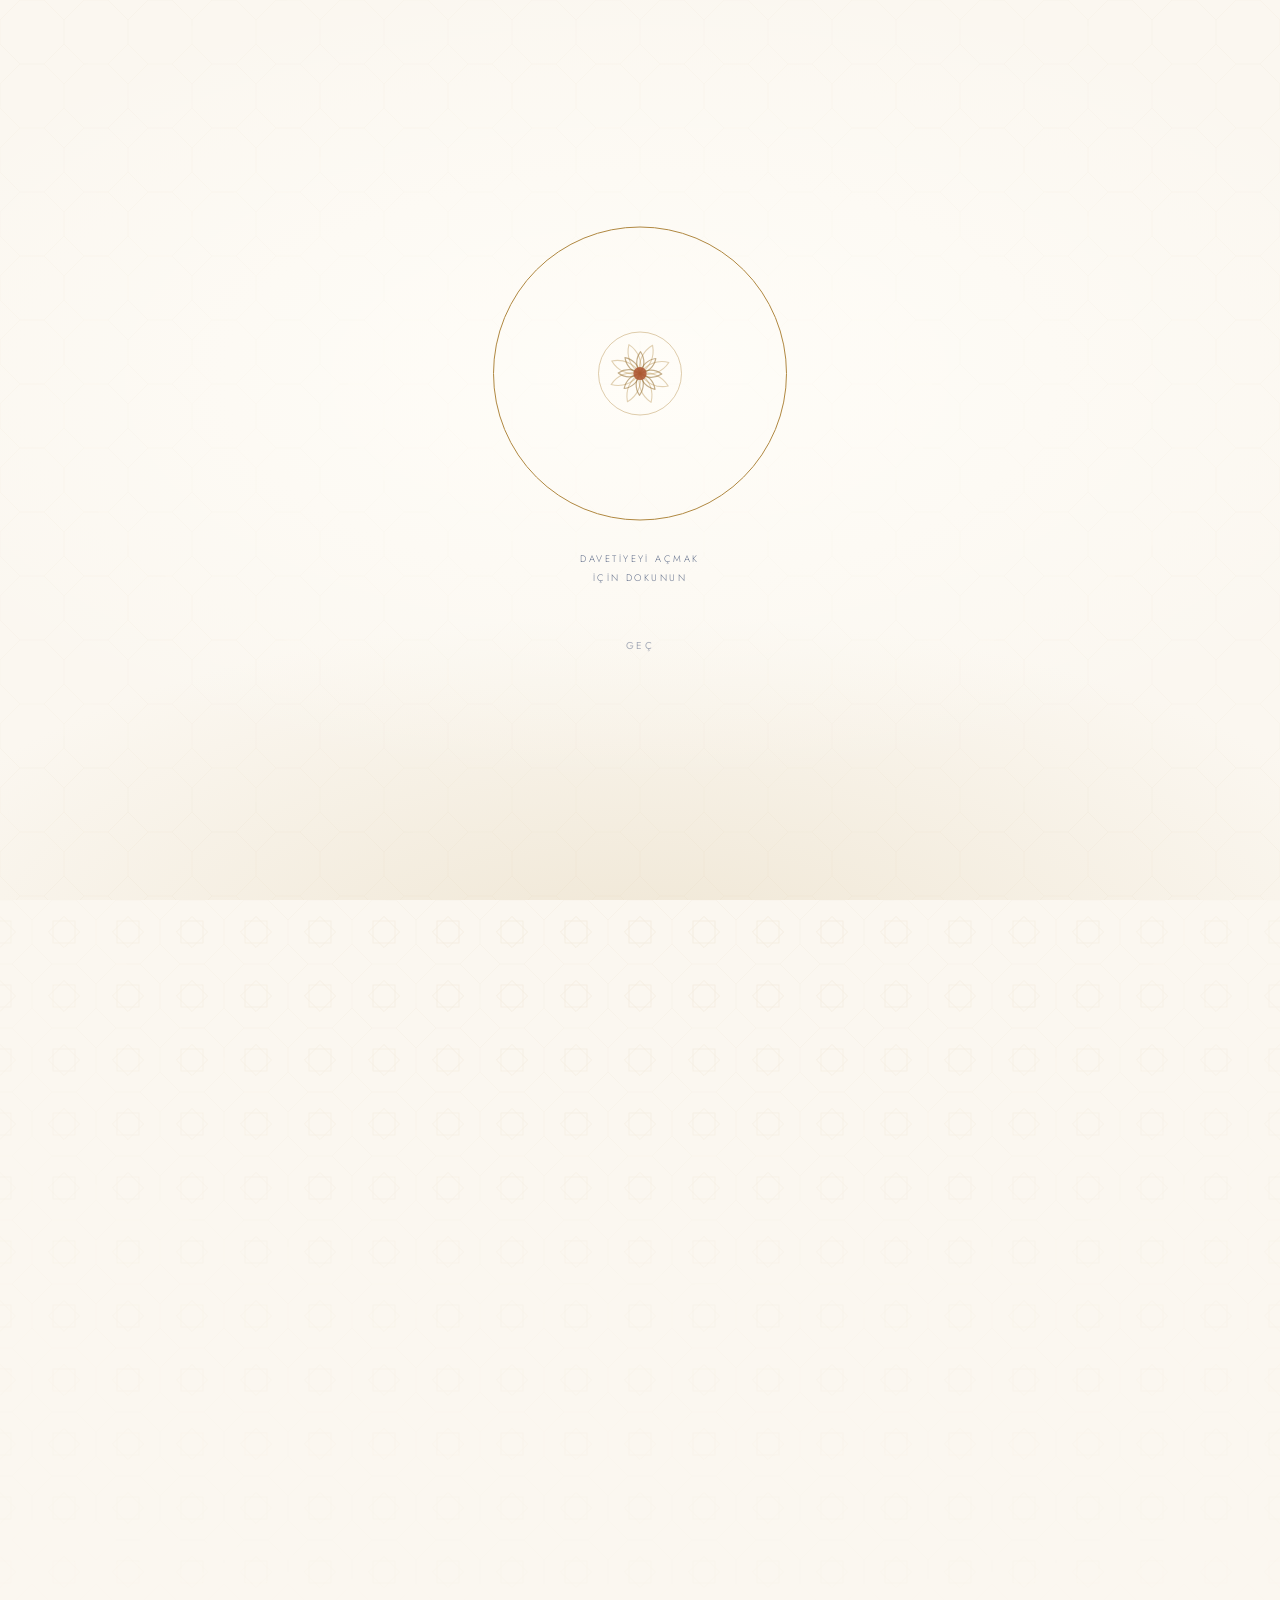
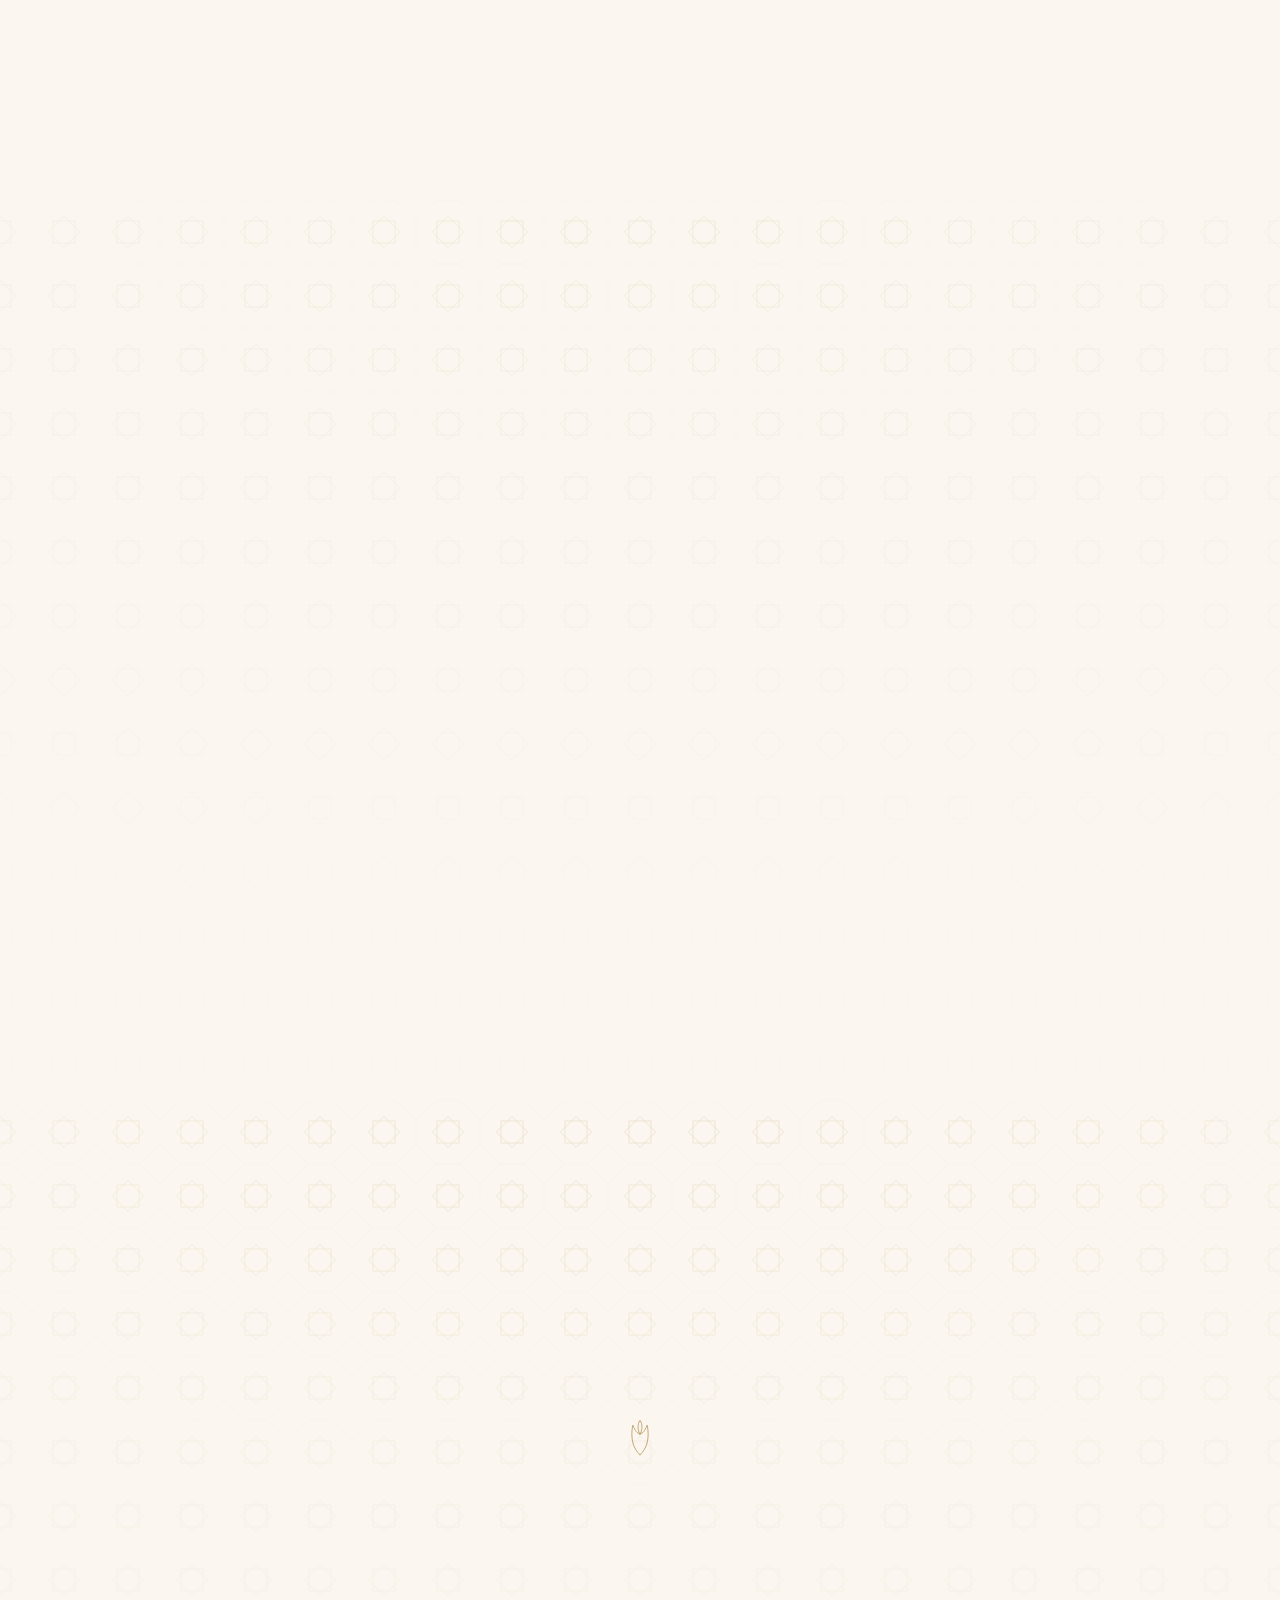
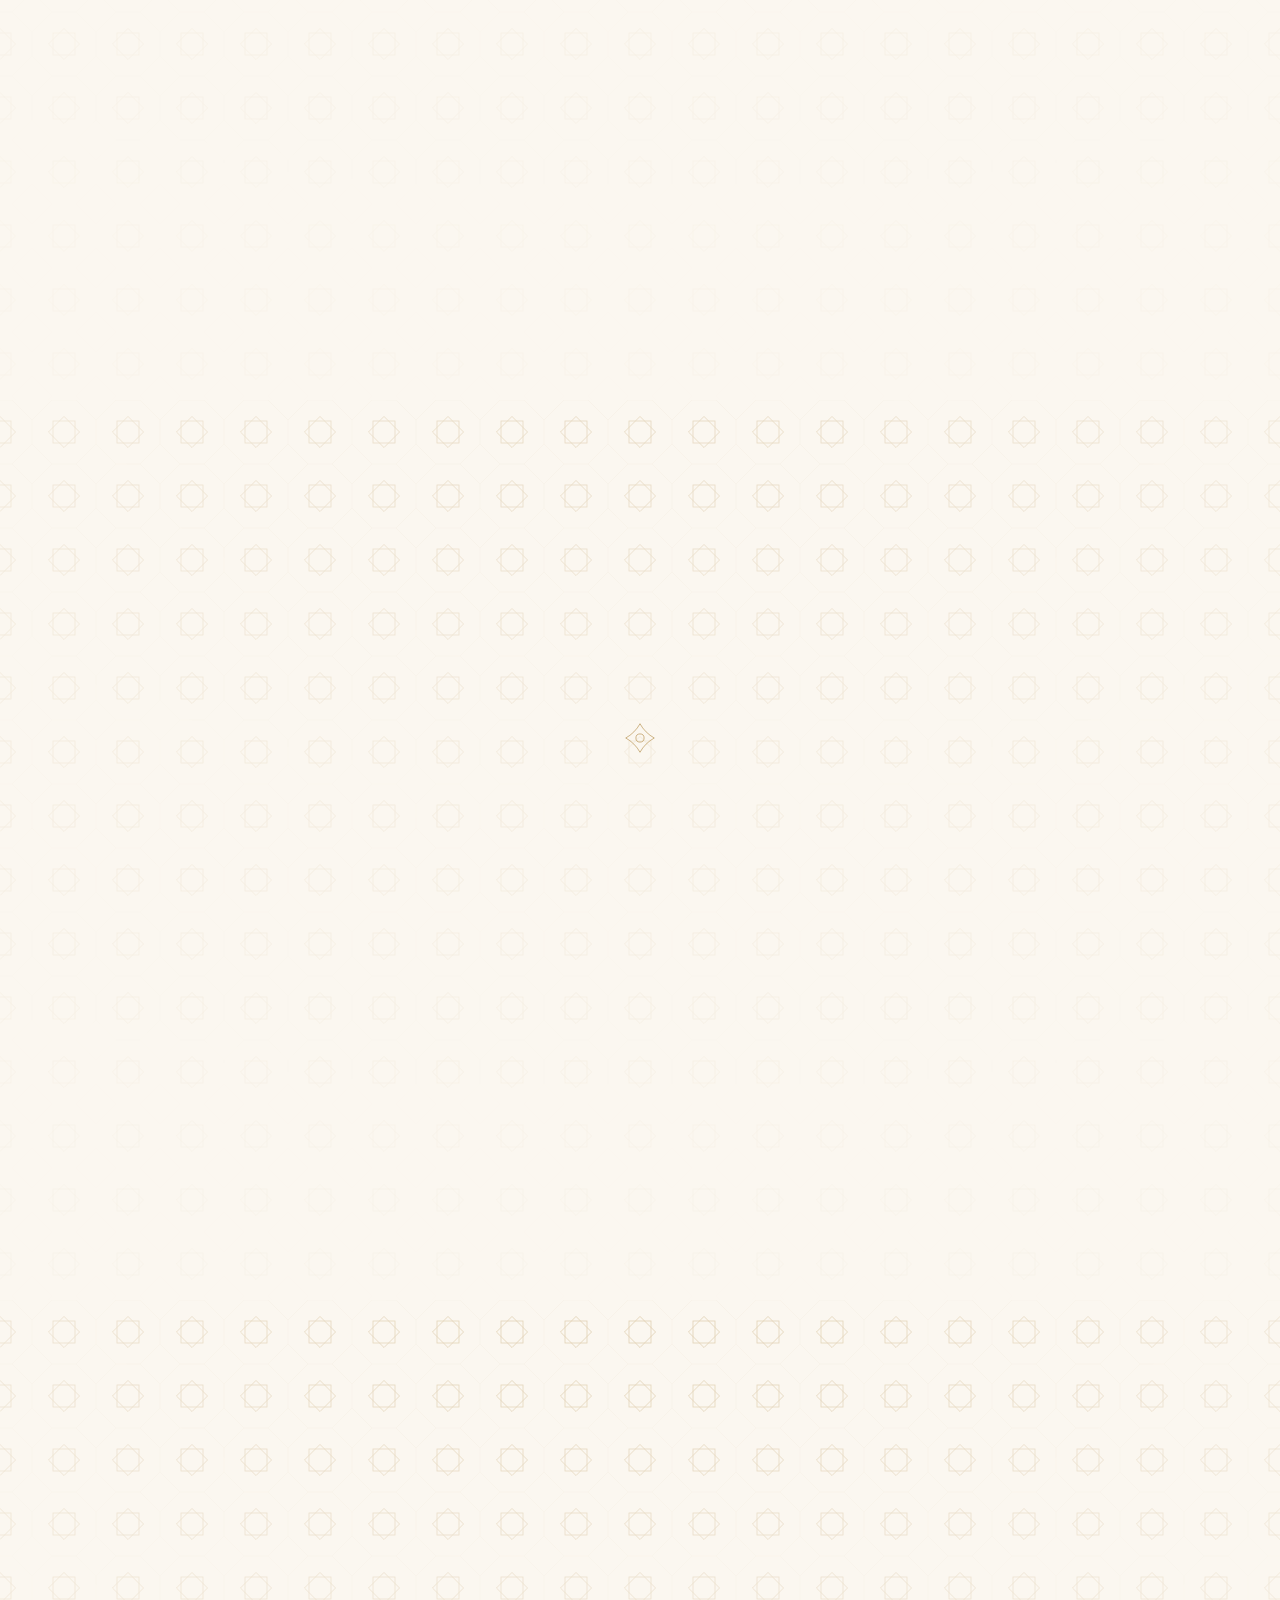
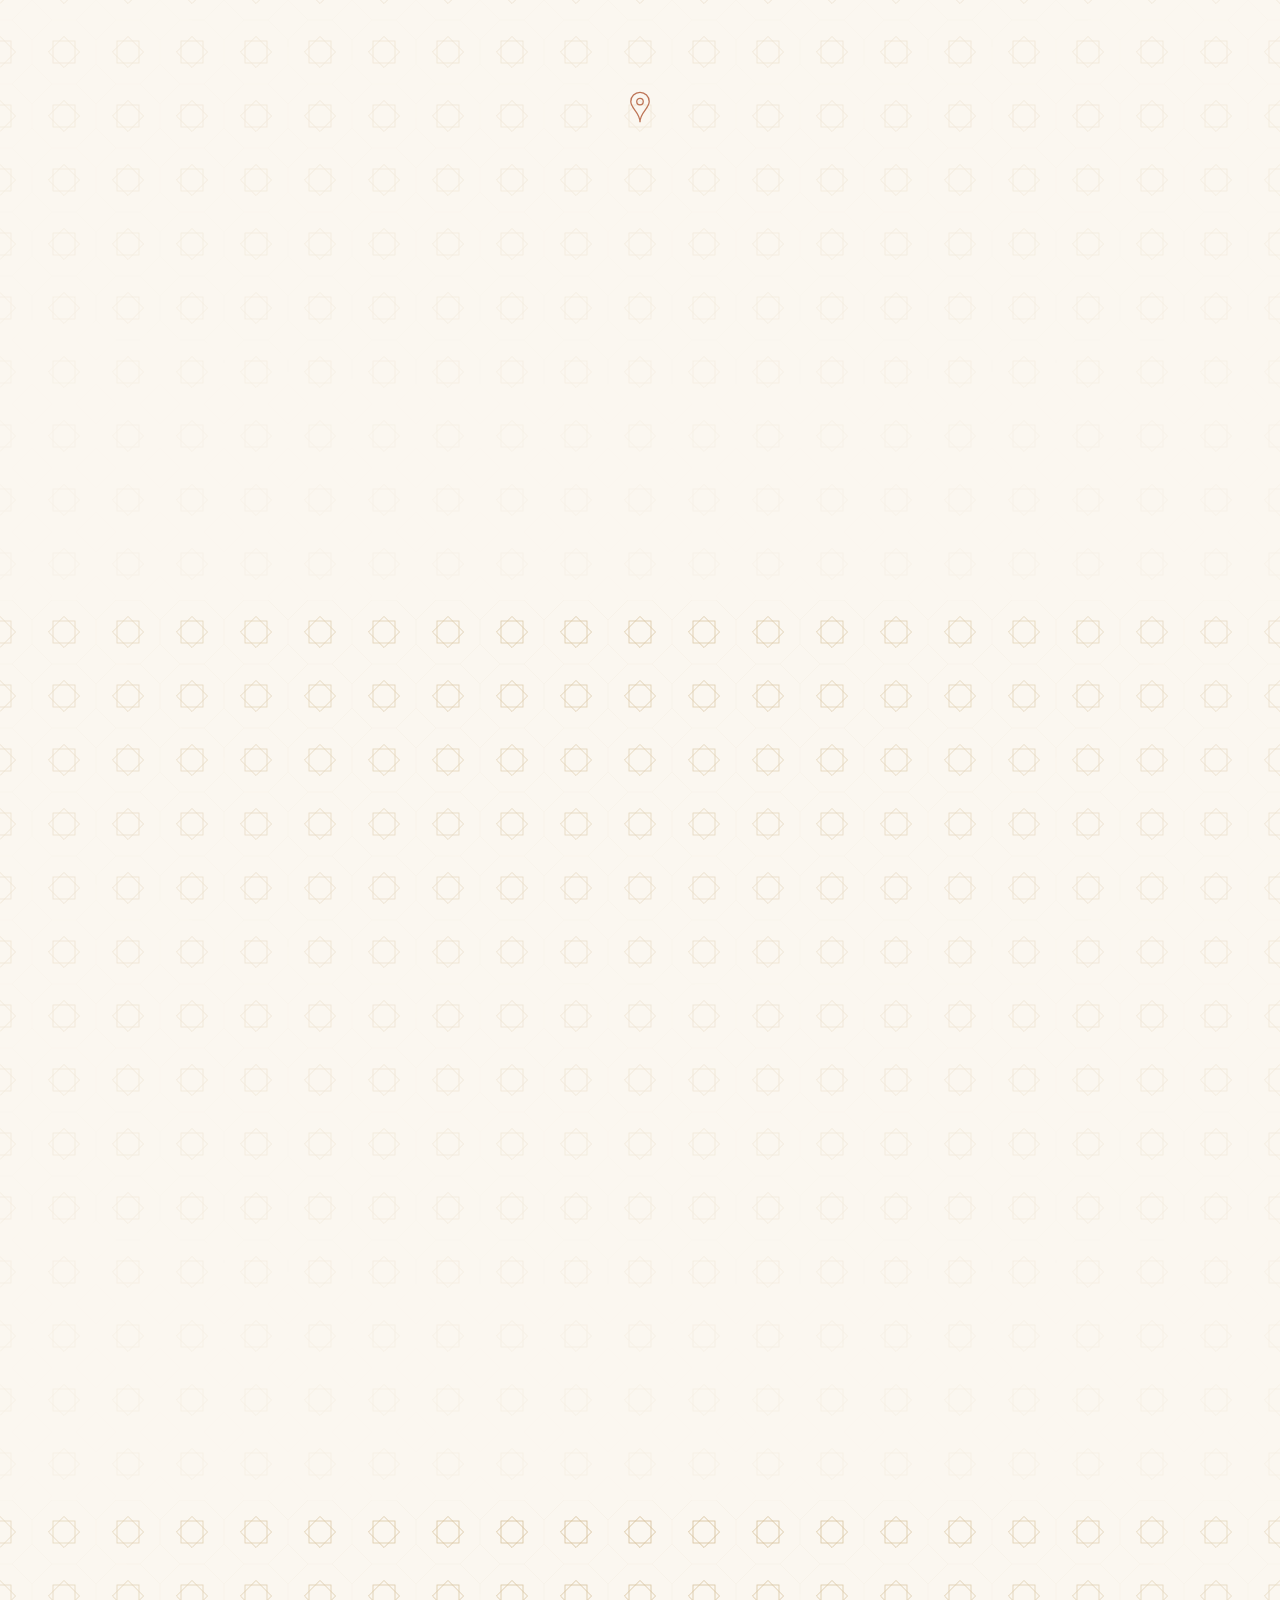
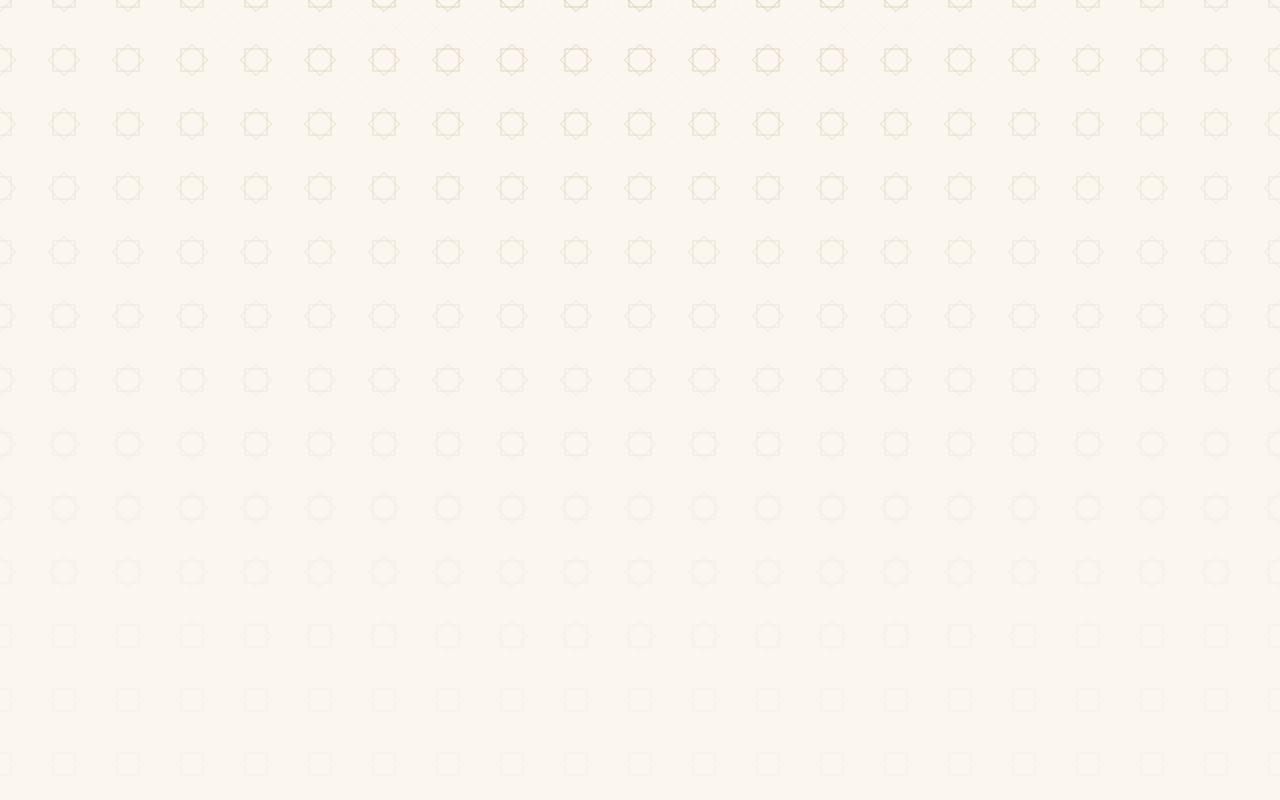
==== index.html @ 8fc09717 "Emine Cemile & Emir Esad dijital düğün davetiyesi Tam açık tema, 8 tam ekran sayfa, açılan/kapanan g" ====
<!DOCTYPE html>
<html lang="tr">
<head>
<meta charset="utf-8" />
<meta name="viewport" content="width=device-width, initial-scale=1, viewport-fit=cover" />
<title>Emine Cemile &amp; Emir Esad | Düğün Davetiyesi</title>
<meta name="description" content="Emine Cemile &amp; Emir Esad'ın düğün davetiyesi. 29 Kasım 2026 Pazar, Vizyon Davet Salonu, Pendik / İstanbul. Kına 21 Kasım 2026." />
<meta name="theme-color" content="#FBF7F0" />
<meta name="format-detection" content="telephone=no" />
<link rel="canonical" href="https://semihefe55.github.io/emine-cemile-emir-esad/" />

<meta property="og:type" content="website" />
<meta property="og:site_name" content="Emine Cemile &amp; Emir Esad" />
<meta property="og:locale" content="tr_TR" />
<meta property="og:url" content="https://semihefe55.github.io/emine-cemile-emir-esad/" />
<meta property="og:title" content="Emine Cemile &amp; Emir Esad | Düğün Davetiyesi" />
<meta property="og:description" content="29 Kasım 2026 Pazar · Vizyon Davet Salonu, Pendik / İstanbul — Davetiyeyi açmak için dokunun." />
<meta property="og:image" content="https://semihefe55.github.io/emine-cemile-emir-esad/assets/og-cover.png" />
<meta property="og:image:width" content="1200" />
<meta property="og:image:height" content="630" />
<meta property="og:image:alt" content="Emine Cemile ve Emir Esad düğün davetiyesi" />
<meta name="twitter:card" content="summary_large_image" />
<meta name="twitter:title" content="Emine Cemile &amp; Emir Esad | Düğün Davetiyesi" />
<meta name="twitter:description" content="29 Kasım 2026 Pazar · Vizyon Davet Salonu, Pendik / İstanbul" />
<meta name="twitter:image" content="https://semihefe55.github.io/emine-cemile-emir-esad/assets/og-cover.png" />

<link rel="icon" href="assets/favicon.svg" type="image/svg+xml" />
<link rel="apple-touch-icon" href="assets/favicon.svg" />
<link rel="preconnect" href="https://fonts.googleapis.com" />
<link rel="preconnect" href="https://fonts.gstatic.com" crossorigin />
<link href="https://fonts.googleapis.com/css2?family=Cormorant+Garamond:ital,wght@0,300;0,400;0,500;1,300;1,400&family=Jost:wght@300;400&display=swap" rel="stylesheet" />
<link rel="stylesheet" href="styles.css" />
</head>

<body class="gate-locked">

<!-- ================= MOTİF KÜTÜPHANESİ (ince, çizgisel) ================= -->
<svg class="sprite" aria-hidden="true" focusable="false" xmlns="http://www.w3.org/2000/svg">
  <defs>
    <!-- Osmanlı kaş kemeri -->
    <path id="sh-arch" d="M50 3 C 58.5 3 61.5 11.5 69 14 C 82 18.2 95 25 95 47 L 95 137 L 5 137 L 5 47 C 5 25 18 18.2 31 14 C 38.5 11.5 41.5 3 50 3 Z" />
  </defs>

  <!-- sekiz köşeli yıldız — çizgi -->
  <symbol id="m-star" viewBox="0 0 100 100">
    <g fill="none" stroke="var(--m-ink, #B08841)" stroke-width="3" vector-effect="non-scaling-stroke">
      <rect x="20" y="20" width="60" height="60"/>
      <rect x="20" y="20" width="60" height="60" transform="rotate(45 50 50)"/>
    </g>
  </symbol>

  <!-- sekiz köşeli yıldız — dolu, küçük vurgu -->
  <symbol id="m-star-solid" viewBox="0 0 100 100">
    <g fill="var(--m-ink, #B75B33)">
      <rect x="21" y="21" width="58" height="58"/>
      <rect x="21" y="21" width="58" height="58" transform="rotate(45 50 50)"/>
    </g>
  </symbol>

  <!-- ince lale -->
  <symbol id="m-tulip" viewBox="0 0 60 100">
    <g fill="none" stroke="var(--m-ink, #B08841)" stroke-width="2.2" stroke-linecap="round" stroke-linejoin="round">
      <path d="M30 92 C 11 76 6 47 12 18 C 18 32 23 39 30 39 C 37 39 42 32 48 18 C 54 47 49 76 30 92 Z"/>
      <path d="M30 41 C 24 30 23 16 30 6 C 37 16 36 30 30 41 Z"/>
    </g>
  </symbol>

  <!-- ince gül/rozet -->
  <symbol id="m-rosette" viewBox="0 0 100 100">
    <g fill="none" stroke="var(--m-ink, #B08841)" stroke-width="2.2" stroke-linejoin="round">
      <path d="M50 8 C 59 25 75 41 92 50 C 75 59 59 75 50 92 C 41 75 25 59 8 50 C 25 41 41 25 50 8 Z"/>
      <circle cx="50" cy="50" r="12"/>
    </g>
  </symbol>

  <!-- konum işareti -->
  <symbol id="m-pin" viewBox="0 0 48 62">
    <g fill="none" stroke="var(--m-ink, #B75B33)" stroke-width="2.4" stroke-linecap="round">
      <path d="M24 59 C 24 41 41 34 41 21 A 17 17 0 1 0 7 21 C 7 34 24 41 24 59 Z"/>
      <circle cx="24" cy="21" r="6"/>
    </g>
  </symbol>
</svg>

<!-- ================= ZEMİN ================= -->
<div class="paper" aria-hidden="true"></div>

<!-- ================= AÇILIŞ ================= -->
<div id="gate" class="gate" role="dialog" aria-label="Davetiye açılışı" aria-modal="true">
  <div class="gate__glow" aria-hidden="true"></div>

  <div class="gate__stage">
    <button id="gateOpen" class="rose" type="button" aria-label="Davetiyeyi aç">
      <span class="rose__pulse" aria-hidden="true"></span>
      <svg class="rose__svg" viewBox="0 0 200 200" aria-hidden="true">
      <g class="ring ring--outer">
        <path class="petal" d="M100 100 C 83 76 83 46 100 22 C 117 46 117 76 100 100 Z" style="--a:0; transition-delay:0ms"/>
        <path class="petal" d="M100 100 C 83 76 83 46 100 22 C 117 46 117 76 100 100 Z" style="--a:45; transition-delay:45ms"/>
        <path class="petal" d="M100 100 C 83 76 83 46 100 22 C 117 46 117 76 100 100 Z" style="--a:90; transition-delay:90ms"/>
        <path class="petal" d="M100 100 C 83 76 83 46 100 22 C 117 46 117 76 100 100 Z" style="--a:135; transition-delay:135ms"/>
        <path class="petal" d="M100 100 C 83 76 83 46 100 22 C 117 46 117 76 100 100 Z" style="--a:180; transition-delay:180ms"/>
        <path class="petal" d="M100 100 C 83 76 83 46 100 22 C 117 46 117 76 100 100 Z" style="--a:225; transition-delay:225ms"/>
        <path class="petal" d="M100 100 C 83 76 83 46 100 22 C 117 46 117 76 100 100 Z" style="--a:270; transition-delay:270ms"/>
        <path class="petal" d="M100 100 C 83 76 83 46 100 22 C 117 46 117 76 100 100 Z" style="--a:315; transition-delay:315ms"/>
      </g>
      <g class="ring ring--inner">
        <path class="petal" d="M100 100 C 88 83 88 62 100 45 C 112 62 112 83 100 100 Z" style="--a:22.5; transition-delay:300ms"/>
        <path class="petal" d="M100 100 C 88 83 88 62 100 45 C 112 62 112 83 100 100 Z" style="--a:67.5; transition-delay:345ms"/>
        <path class="petal" d="M100 100 C 88 83 88 62 100 45 C 112 62 112 83 100 100 Z" style="--a:112.5; transition-delay:390ms"/>
        <path class="petal" d="M100 100 C 88 83 88 62 100 45 C 112 62 112 83 100 100 Z" style="--a:157.5; transition-delay:435ms"/>
        <path class="petal" d="M100 100 C 88 83 88 62 100 45 C 112 62 112 83 100 100 Z" style="--a:202.5; transition-delay:480ms"/>
        <path class="petal" d="M100 100 C 88 83 88 62 100 45 C 112 62 112 83 100 100 Z" style="--a:247.5; transition-delay:525ms"/>
        <path class="petal" d="M100 100 C 88 83 88 62 100 45 C 112 62 112 83 100 100 Z" style="--a:292.5; transition-delay:570ms"/>
        <path class="petal" d="M100 100 C 88 83 88 62 100 45 C 112 62 112 83 100 100 Z" style="--a:337.5; transition-delay:615ms"/>
      </g>
        <circle class="rose__heart" cx="100" cy="100" r="5"/>
      </svg>
    </button>

    <p class="gate__hint">Davetiyeyi açmak için dokunun</p>
    <button id="gateSkip" class="gate__skip" type="button">Geç</button>
  </div>
</div>

<!-- ================= MÜZİK ================= -->
<button id="musicBtn" class="music" type="button" aria-pressed="false" aria-label="Müziği aç">
  <span class="music__ico" aria-hidden="true"><i></i><i></i><i></i></span>
  <span class="music__off" aria-hidden="true"></span>
</button>
<audio id="bgAudio" loop preload="none" data-src="assets/music.m4a"></audio>

<!-- ================= DAVETİYE ================= -->
<main id="invite" class="invite">

  <!-- 1 — GİRİŞ -->
  <section class="scene scene--hero" id="hero" data-page="Giriş">
      <div class="frame frame--strong" aria-hidden="true"><svg viewBox="0 0 100 140" preserveAspectRatio="none"><use href="#sh-arch"/></svg></div>
    <div class="wrap hero__inner">
      <p class="label rise">Düğün Davetiyesi</p>
      <h1 class="names rise">
        <span class="names__l">Emine Cemile</span>
        <span class="names__amp" aria-hidden="true">&amp;</span>
        <span class="names__l">Emir Esad</span>
      </h1>
      <p class="hero__date rise">29 Kasım 2026 · Pazar</p>
      <div class="count rise" role="timer" aria-label="Düğüne kalan süre">
        <div class="count__c"><b id="cd-d">—</b><span>Gün</span></div>
        <div class="count__c"><b id="cd-h">—</b><span>Saat</span></div>
        <div class="count__c"><b id="cd-m">—</b><span>Dakika</span></div>
        <div class="count__c"><b id="cd-s">—</b><span>Saniye</span></div>
      </div>
      <p class="count__note" id="countNote" hidden></p>
      <p class="hero__place rise">Vizyon Davet Salonu<span>Pendik, İstanbul</span></p>
      <a class="cue rise" href="#ayet">
        <span>Davetiyeyi Keşfet</span>
        <span class="cue__line" aria-hidden="true"></span>
      </a>
    </div>
  </section>

  <!-- 2 — AYET -->
  <section class="scene" id="ayet" data-page="Ayet">
      <div class="frame" aria-hidden="true"><svg viewBox="0 0 100 140" preserveAspectRatio="none"><use href="#sh-arch"/></svg></div>
    <div class="wrap">
      <h2 class="sr-only">Davetin ayeti</h2>
      <svg class="mark rise" aria-hidden="true"><use href="#m-star"/></svg>
      <blockquote class="verse">
        <p class="rise">“Rabbimiz! Biz inandık; bizi bağışla, bize merhamet et. Sen merhamet edenlerin en hayırlısısın.”</p>
        <cite class="rise">Mü’minûn Sûresi, 109</cite>
      </blockquote>
    </div>
  </section>

  <!-- 3 — AİLELER -->
  <section class="scene" id="aileler" data-page="Aileler">
      <div class="frame" aria-hidden="true"><svg viewBox="0 0 100 140" preserveAspectRatio="none"><use href="#sh-arch"/></svg></div>
    <div class="wrap">
      <h2 class="label rise">Aileler</h2>
      <div class="fams rise">
        <div class="fam">
          <p class="fam__n">Çelen Ailesi</p>
          <p class="fam__p">Elif &amp; İbrahim</p>
        </div>
        <span class="fams__sep" aria-hidden="true"></span>
        <div class="fam">
          <p class="fam__n">Gürses Ailesi</p>
          <p class="fam__p">Nilüfer &amp; Mesut</p>
        </div>
      </div>
      <div class="rule rise" aria-hidden="true"><i></i><svg><use href="#m-star-solid"/></svg><i></i></div>
      <p class="lead rise">Bu anlamlı günde sizleri de aramızda görmekten onur duyarız.</p>
      <p class="sign rise">Emine Cemile <i aria-hidden="true">&amp;</i> Emir Esad</p>
    </div>
  </section>

  <!-- 4 — KINA -->
  <section class="scene scene--event" id="kina" data-page="Kına Gecesi">
      <div class="frame" aria-hidden="true"><svg viewBox="0 0 100 140" preserveAspectRatio="none"><use href="#sh-arch"/></svg></div>
    <div class="wrap">
      <p class="label rise">Program</p>
      <svg class="event__ico rise" aria-hidden="true"><use href="#m-tulip"/></svg>
      <h2 class="event__t rise">Kına Gecesi</h2>
      <p class="event__d rise">21 Kasım 2026</p>
      <p class="event__s rise">Cumartesi · Saat 19.00</p>
      <p class="event__v rise">Vizyon Davet Salonu<span>Pendik, Kurtköy / İstanbul</span></p>
      <div class="acts rise">
        <button class="btn btn--line" type="button" data-ics="kina">Takvime Ekle</button>
      </div>
    </div>
  </section>

  <!-- 5 — DÜĞÜN -->
  <section class="scene scene--event" id="dugun" data-page="Düğün">
      <div class="frame" aria-hidden="true"><svg viewBox="0 0 100 140" preserveAspectRatio="none"><use href="#sh-arch"/></svg></div>
    <div class="wrap">
      <p class="label rise">Program</p>
      <svg class="event__ico event__ico--r rise" aria-hidden="true"><use href="#m-rosette"/></svg>
      <h2 class="event__t rise">Düğün</h2>
      <p class="event__d rise">29 Kasım 2026</p>
      <p class="event__s rise">Pazar · Saat 19.00</p>
      <p class="event__v rise">Vizyon Davet Salonu<span>Pendik, Kurtköy / İstanbul</span></p>
      <div class="acts rise">
        <button class="btn btn--fill" type="button" data-ics="dugun">Takvime Ekle</button>
      </div>
    </div>
  </section>

  <!-- 6 — MEKÂN -->
  <section class="scene" id="mekan" data-page="Mekân">
      <div class="frame" aria-hidden="true"><svg viewBox="0 0 100 140" preserveAspectRatio="none"><use href="#sh-arch"/></svg></div>
    <div class="wrap">
      <p class="label rise">Mekân</p>
      <svg class="venue__pin rise" aria-hidden="true"><use href="#m-pin"/></svg>
      <h2 class="venue__n rise">Vizyon Davet Salonu</h2>
      <p class="venue__a rise">Pendik, Kurtköy / İstanbul</p>
      <div class="acts rise">
        <a class="btn btn--fill" id="mapBtn" href="#" target="_blank" rel="noopener">Yol Tarifi Al</a>
        <button class="btn btn--line" type="button" data-ics="dugun">Takvime Ekle</button>
      </div>
    </div>
  </section>

  <!-- 7 — KATILIM -->
  <section class="scene scene--rsvp" id="katilim" data-page="Katılım">
      <div class="frame" aria-hidden="true"><svg viewBox="0 0 100 140" preserveAspectRatio="none"><use href="#sh-arch"/></svg></div>
    <div class="wrap">
      <p class="label rise">Katılım Bildirimi</p>
      <h2 class="rsvp__t rise">Aramızda olacak mısınız?</h2>

      <form id="rsvpForm" class="rsvp rise" novalidate>
        <div class="field">
          <label for="rsvpName">Ad Soyad</label>
          <input id="rsvpName" name="name" type="text" autocomplete="name" required placeholder="Adınız ve soyadınız" />
          <small class="err" data-for="rsvpName"></small>
        </div>

        <fieldset class="field">
          <legend>Katılım Durumu</legend>
          <div class="choices">
            <label class="choice"><input type="radio" name="status" value="Katılıyorum" required /><span>Katılıyorum</span></label>
            <label class="choice"><input type="radio" name="status" value="Maalesef katılamıyorum" /><span>Katılamıyorum</span></label>
          </div>
          <small class="err" data-for="status"></small>
        </fieldset>

        <div class="field field--row" id="guestField">
          <label for="rsvpCount">Kişi Sayısı</label>
          <div class="stepper">
            <button type="button" class="stepper__b" data-step="-1" aria-label="Azalt">−</button>
            <input id="rsvpCount" name="count" type="number" inputmode="numeric" min="1" max="12" value="2" />
            <button type="button" class="stepper__b" data-step="1" aria-label="Artır">+</button>
          </div>
        </div>

        <fieldset class="field" id="eventsField">
          <legend>Hangi davete katılacaksınız?</legend>
          <div class="choices">
            <label class="choice"><input type="checkbox" name="events" value="Kına" /><span>Kına</span></label>
            <label class="choice"><input type="checkbox" name="events" value="Düğün" checked /><span>Düğün</span></label>
          </div>
        </fieldset>

        <div class="field">
          <label for="rsvpNote">Kısa Not <i>(isteğe bağlı)</i></label>
          <textarea id="rsvpNote" name="note" rows="2" maxlength="300" placeholder="Bir dileğiniz ya da notunuz…"></textarea>
        </div>

        <button class="btn btn--fill btn--wide" type="submit">Katılımımı Bildir</button>
      </form>

      <div id="rsvpThanks" class="thanks" hidden>
        <svg class="thanks__m" aria-hidden="true"><use href="#m-star"/></svg>
        <h3 id="thanksTitle">Teşekkür ederiz</h3>
        <p id="thanksText">Katılımınız bizim için çok kıymetli.</p>
        <div class="acts">
          <a class="btn btn--fill" id="waSend" href="#" target="_blank" rel="noopener">WhatsApp ile İlet</a>
          <button class="btn btn--line" type="button" id="rsvpAgain">Bilgileri Düzenle</button>
        </div>
      </div>
    </div>
  </section>

  <!-- 8 — KAPANIŞ -->
  <section class="scene scene--closing" id="kapanis" data-page="Kapanış">
    <div class="closing__night" aria-hidden="true"></div>

    <svg class="closing__rose" viewBox="0 0 200 200" aria-hidden="true">
      <g class="ring ring--inner">
        <path class="petal" d="M100 100 C 88 83 88 62 100 45 C 112 62 112 83 100 100 Z" style="--a:22.5; transition-delay:400ms"/>
        <path class="petal" d="M100 100 C 88 83 88 62 100 45 C 112 62 112 83 100 100 Z" style="--a:67.5; transition-delay:445ms"/>
        <path class="petal" d="M100 100 C 88 83 88 62 100 45 C 112 62 112 83 100 100 Z" style="--a:112.5; transition-delay:490ms"/>
        <path class="petal" d="M100 100 C 88 83 88 62 100 45 C 112 62 112 83 100 100 Z" style="--a:157.5; transition-delay:535ms"/>
        <path class="petal" d="M100 100 C 88 83 88 62 100 45 C 112 62 112 83 100 100 Z" style="--a:202.5; transition-delay:580ms"/>
        <path class="petal" d="M100 100 C 88 83 88 62 100 45 C 112 62 112 83 100 100 Z" style="--a:247.5; transition-delay:625ms"/>
        <path class="petal" d="M100 100 C 88 83 88 62 100 45 C 112 62 112 83 100 100 Z" style="--a:292.5; transition-delay:670ms"/>
        <path class="petal" d="M100 100 C 88 83 88 62 100 45 C 112 62 112 83 100 100 Z" style="--a:337.5; transition-delay:715ms"/>
      </g>
      <g class="ring ring--outer">
        <path class="petal" d="M100 100 C 83 76 83 46 100 22 C 117 46 117 76 100 100 Z" style="--a:0; transition-delay:700ms"/>
        <path class="petal" d="M100 100 C 83 76 83 46 100 22 C 117 46 117 76 100 100 Z" style="--a:45; transition-delay:745ms"/>
        <path class="petal" d="M100 100 C 83 76 83 46 100 22 C 117 46 117 76 100 100 Z" style="--a:90; transition-delay:790ms"/>
        <path class="petal" d="M100 100 C 83 76 83 46 100 22 C 117 46 117 76 100 100 Z" style="--a:135; transition-delay:835ms"/>
        <path class="petal" d="M100 100 C 83 76 83 46 100 22 C 117 46 117 76 100 100 Z" style="--a:180; transition-delay:880ms"/>
        <path class="petal" d="M100 100 C 83 76 83 46 100 22 C 117 46 117 76 100 100 Z" style="--a:225; transition-delay:925ms"/>
        <path class="petal" d="M100 100 C 83 76 83 46 100 22 C 117 46 117 76 100 100 Z" style="--a:270; transition-delay:970ms"/>
        <path class="petal" d="M100 100 C 83 76 83 46 100 22 C 117 46 117 76 100 100 Z" style="--a:315; transition-delay:1015ms"/>
      </g>
        <circle class="closing__heart" cx="100" cy="100" r="5"/>
    </svg>

    <div class="closing__arch" aria-hidden="true">
      <svg viewBox="0 0 100 140" preserveAspectRatio="none"><use href="#sh-arch"/></svg>
    </div>

    <div class="wrap closing__in">
      <div class="rule rise" aria-hidden="true"><i></i><svg><use href="#m-star-solid"/></svg><i></i></div>
      <p class="closing__l rise">Sizleri aramızda görmekten mutluluk duyarız.</p>
      <h2 class="closing__n rise">Emine Cemile <i aria-hidden="true">&amp;</i> Emir Esad</h2>
      <p class="closing__d rise">29 Kasım 2026</p>
      <div class="acts rise">
        <a class="btn btn--fill" href="#katilim">Katılım Bildir</a>
        <button class="btn btn--line" type="button" id="shareBtn">WhatsApp’ta Paylaş</button>
      </div>
      <div class="mini rise">
        <button type="button" id="replayBtn" class="mini__b">Açılışı tekrar izle</button>
        <span aria-hidden="true">·</span>
        <button type="button" id="topBtn" class="mini__b">Başa dön</button>
      </div>
    </div>
  </section>
</main>

<nav class="dots" id="dots" aria-label="Davetiye sayfaları"></nav>

<div id="toast" class="toast" role="status" aria-live="polite"></div>
<script src="script.js"></script>
</body>
</html>
---- styles.css ----
/* ============================================================
   Emine Cemile & Emir Esad — Dijital Düğün Davetiyesi
   Sanat yönü: sade Osmanlı zarafeti — tek hatlı kemer,
   sekiz köşeli yıldız, bol boşluk, tipografi öncelikli.
   ============================================================ */

:root{
  --ivory:      #FBF7F0;
  --ivory-2:    #F4EEE2;
  --navy:       #13294B;
  --navy-deep:  #0B1B33;
  --blue:       #22558F;
  --gold:       #B08841;   /* çizgi ve motifler */
  --gold-ink:   #8A6A2E;   /* altın renkli METİN (kontrast 4.7:1) */
  --gold-line:  rgba(176,136,65,.42);
  --gold-faint: rgba(176,136,65,.16);
  --terra:      #AE5430;
  --text:       #263751;
  --muted:      #63708C;

  --f-d: "Cormorant Garamond", "Iowan Old Style", "Times New Roman", serif;
  --f-s: "Jost", -apple-system, BlinkMacSystemFont, "Segoe UI", sans-serif;

  --pad: clamp(46px, 12.5vw, 100px);
  --maxw: 430px;
  --e: cubic-bezier(.22,.61,.36,1);
  --e-door: cubic-bezier(.65,.02,.2,1);
}

*,*::before,*::after{ box-sizing:border-box; }
html{
  scroll-behavior:smooth; -webkit-text-size-adjust:100%;
  scroll-snap-type:y mandatory;
}
/* alçak ekranlarda kilit yumuşasın, kullanıcı sıkışmasın */
@media (max-height:640px){ html{ scroll-snap-type:y proximity; } }

body{
  margin:0;
  font-family:var(--f-s);
  font-weight:300;
  color:var(--text);
  background:var(--ivory);
  overflow-x:hidden;
  -webkit-font-smoothing:antialiased;
  text-rendering:optimizeLegibility;
}
body.gate-locked{ overflow:hidden; height:100%; }
.sprite{ position:absolute; width:0; height:0; overflow:hidden; }
.sr-only{
  position:absolute; width:1px; height:1px; margin:-1px; padding:0;
  overflow:hidden; clip:rect(0 0 0 0); clip-path:inset(50%); white-space:nowrap; border:0;
}

/* ---------------- zemin ---------------- */
.paper{
  position:fixed; inset:0; z-index:-3; pointer-events:none;
  background:
    radial-gradient(110% 60% at 50% -5%, #FFFDF8 0%, rgba(255,253,248,0) 60%),
    radial-gradient(90% 55% at 50% 105%, #F2EADB 0%, rgba(242,234,219,0) 65%),
    var(--ivory);
}


/* ============================================================
   AÇILIŞ — AÇILAN GÜL
   ============================================================ */
.gate{
  position:fixed; inset:0; z-index:90;
  background:
    radial-gradient(115% 80% at 50% 42%, #FFFDF8 0%, rgba(255,253,248,0) 56%),
    radial-gradient(95% 60% at 50% 108%, #EFE6D4 0%, rgba(239,230,212,0) 66%),
    var(--ivory);
  overflow:hidden;
}
/* davetiyenin zemin dokusu açılışta da sürsün */
.gate::before{
  content:""; position:absolute; inset:0; pointer-events:none; opacity:.2;
  background-image:url("data:image/svg+xml,%3Csvg xmlns='http://www.w3.org/2000/svg' width='64' height='64'%3E%3Cg fill='none' stroke='%23B08841' stroke-width='.7' opacity='.32'%3E%3Cpath d='M0 20 L20 0 M44 0 L64 20 M64 44 L44 64 M20 64 L0 44 M20 0 L44 0 M64 20 L64 44 M44 64 L20 64 M0 44 L0 20'/%3E%3C/g%3E%3C/svg%3E");
  background-size:64px 64px;
  -webkit-mask-image:radial-gradient(110% 80% at 50% 45%, rgba(0,0,0,.15) 0%, #000 100%);
  mask-image:radial-gradient(110% 80% at 50% 45%, rgba(0,0,0,.15) 0%, #000 100%);
}
.gate__stage{
  position:absolute; left:50%; top:50%; transform:translate(-50%,-50%);
  display:flex; flex-direction:column; align-items:center; gap:clamp(30px,7vw,44px);
  z-index:3;
}
.gate__glow{
  position:absolute; left:50%; top:50%; width:min(170vw,1300px); aspect-ratio:1;
  transform:translate(-50%,-50%) scale(.06); opacity:0; border-radius:50%; pointer-events:none;
  background:radial-gradient(circle, #FFFFFF 0%, rgba(255,250,238,.85) 20%, rgba(214,184,126,.26) 46%, rgba(214,184,126,0) 72%);
}

/* --- gonca --- */
.rose{
  position:relative; width:clamp(186px,56vw,264px); aspect-ratio:1;
  background:none; border:0; padding:0; cursor:pointer; display:grid; place-items:center;
  -webkit-tap-highlight-color:transparent;
  animation:budBreath 4.2s ease-in-out infinite;
}
.rose:focus-visible{ outline:1px solid var(--gold); outline-offset:14px; border-radius:50%; }
@keyframes budBreath{ 0%,100%{ transform:scale(1); } 50%{ transform:scale(1.035); } }

.rose__svg{ position:absolute; inset:0; width:100%; height:100%; overflow:visible; }

.petal{
  fill:none; stroke:rgba(176,136,65,.55); stroke-width:1.1;
  vector-effect:non-scaling-stroke; stroke-linejoin:round;
  transform-box:view-box; transform-origin:100px 100px;
  transition:transform 1.15s cubic-bezier(.26,1.06,.36,1), opacity .9s var(--e);
}
/* açılışta: kapalı gonca → açık gül */
.gate .petal{ transform:rotate(calc(var(--a) * 1deg + 24deg)) scale(.3); opacity:.7; }
.ring--inner .petal{ stroke:rgba(150,113,52,.8); stroke-width:1.2; }
.gate.is-opening .petal{ transform:rotate(calc(var(--a) * 1deg)) scale(1); opacity:1; }

.rose__heart{
  fill:var(--terra); opacity:.85;
  transform-box:view-box; transform-origin:100px 100px;
  transition:transform 1.1s var(--e) .25s, opacity .8s var(--e) .25s;
}
.gate.is-opening .rose__heart{ transform:scale(3.2); opacity:0; }

.rose__pulse{
  position:absolute; width:32%; aspect-ratio:1; border-radius:50%;
  border:1px solid rgba(176,136,65,.42);
  animation:rosePulse 4.2s ease-out infinite; pointer-events:none;
}
@keyframes rosePulse{
  0%{ transform:scale(.85); opacity:.5; }
  100%{ transform:scale(2.4); opacity:0; }
}
.gate.is-opening .rose__pulse{ opacity:0; transition:opacity .4s; animation:none; }

.gate__hint{
  margin:0; text-align:center; line-height:2; max-width:22ch;
  font-size:9.5px; letter-spacing:.26em; text-transform:uppercase;
  color:var(--muted); animation:hintFade 3.4s ease-in-out infinite;
}
@keyframes hintFade{ 0%,100%{ opacity:.5; } 50%{ opacity:1; } }
.gate__skip{
  background:none; border:0; cursor:pointer; padding:6px 12px;
  font-family:var(--f-s); font-size:10px; letter-spacing:.26em; text-transform:uppercase;
  color:rgba(99,112,140,.55);
}
.gate__skip:hover{ color:var(--navy); }
.gate.is-opening .gate__hint,
.gate.is-opening .gate__skip{ opacity:0; transition:opacity .4s var(--e); }
.gate.is-opening .rose{ animation:none; }

.gate.is-opening .gate__glow{ animation:glow 1.7s var(--e) .75s forwards; }
@keyframes glow{
  0%{ transform:translate(-50%,-50%) scale(.06); opacity:0; }
  45%{ opacity:.88; }
  100%{ transform:translate(-50%,-50%) scale(1.7); opacity:0; }
}
.gate.is-closed{ opacity:0; pointer-events:none; transition:opacity .75s ease; }
.gate[hidden]{ display:none; }

/* ============================================================
   MÜZİK
   ============================================================ */
.music{
  position:fixed; right:clamp(16px,5vw,32px); bottom:clamp(16px,5vw,32px); z-index:60;
  width:42px; height:42px; border-radius:50%; padding:0; cursor:pointer;
  border:1px solid var(--gold-line); background:rgba(251,247,240,.9);
  backdrop-filter:blur(8px); display:grid; place-items:center;
  transition:border-color .3s, transform .3s var(--e);
}
.music:hover{ transform:translateY(-2px); border-color:var(--gold); }
.music:focus-visible{ outline:1px solid var(--gold); outline-offset:3px; }
.music__ico{ display:flex; align-items:flex-end; gap:3px; height:13px; }
.music__ico i{ width:1.5px; height:4px; background:var(--navy); }
.music[aria-pressed="true"] i{ animation:eq .95s ease-in-out infinite; }
.music[aria-pressed="true"] i:nth-child(2){ animation-delay:.18s; }
.music[aria-pressed="true"] i:nth-child(3){ animation-delay:.36s; }
@keyframes eq{ 0%,100%{ height:4px; } 50%{ height:13px; } }
.music__off{ position:absolute; width:22px; height:1px; background:var(--terra); transform:rotate(-45deg); transition:opacity .3s, transform .3s; }
.music[aria-pressed="true"] .music__off{ opacity:0; transform:rotate(-45deg) scaleX(0); }

/* ============================================================
   ORTAK
   ============================================================ */
.invite{ position:relative; z-index:1; }
/* ---- zemin deseni: iskelet sabit, yıldızlar sayfa sayfa tamamlanır ---- */
.scene::before,
.scene::after{
  content:""; position:absolute; inset:0; z-index:-1; pointer-events:none;
  background-repeat:repeat; background-position:center top; background-size:64px 64px;
  -webkit-mask-image:radial-gradient(125% 85% at 50% 0%, #000 0%, rgba(0,0,0,.4) 50%, rgba(0,0,0,.14) 100%);
  mask-image:radial-gradient(125% 85% at 50% 0%, #000 0%, rgba(0,0,0,.4) 50%, rgba(0,0,0,.14) 100%);
}
.scene::before{ background-image:url("data:image/svg+xml,%3Csvg xmlns='http://www.w3.org/2000/svg' width='64' height='64'%3E%3Cg fill='none' stroke='%23B08841' stroke-width='.7' opacity='.32'%3E%3Cpath d='M0 20 L20 0 M44 0 L64 20 M64 44 L44 64 M20 64 L0 44 M20 0 L44 0 M64 20 L64 44 M44 64 L20 64 M0 44 L0 20'/%3E%3C/g%3E%3C/svg%3E"); opacity:.17; }
.scene::after{ background-image:url("data:image/svg+xml,%3Csvg xmlns='http://www.w3.org/2000/svg' width='64' height='64'%3E%3Cg fill='none' stroke='%23B08841' stroke-width='.8'%3E%3Crect x='21' y='21' width='22' height='22'/%3E%3Crect x='21' y='21' width='22' height='22' transform='rotate(45 32 32)'/%3E%3C/g%3E%3C/svg%3E"); opacity:var(--pat, 0); transition:opacity 1.2s var(--e); }

/* desen ilerledikçe çoğalır — iki hayatın bir deseni tamamlaması */
.invite .scene:nth-child(1){ --pat:.04; }
.invite .scene:nth-child(2){ --pat:.10; }
.invite .scene:nth-child(3){ --pat:.16; }
.invite .scene:nth-child(4){ --pat:.22; }
.invite .scene:nth-child(5){ --pat:.29; }
.invite .scene:nth-child(6){ --pat:.36; }
.invite .scene:nth-child(7){ --pat:.44; }
.invite .scene:nth-child(8){ --pat:.52; }

.scene{
  position:relative; min-height:100svh;
  display:grid; place-items:center;
  padding:clamp(84px,13vh,118px) var(--pad);
  scroll-snap-align:start; scroll-snap-stop:always;
}
.wrap{ width:100%; max-width:var(--maxw); margin:0 auto; text-align:center; }

.label{
  margin:0 0 clamp(30px,6vw,46px);
  font-size:10px; font-weight:400; letter-spacing:.42em; text-transform:uppercase; color:var(--gold-ink);
}

.mark{ display:block; width:22px; height:22px; margin:0 auto clamp(30px,6vw,42px); --m-ink:var(--gold-line); }

.rule{ display:flex; align-items:center; justify-content:center; gap:16px; margin:clamp(34px,7vw,52px) auto; }
.rule i{ display:block; width:min(90px,22vw); height:1px; background:var(--gold-line); }
.rule svg{ width:8px; height:8px; flex:0 0 auto; --m-ink:var(--terra); opacity:.75; }

.btn{
  display:inline-flex; align-items:center; justify-content:center;
  font-family:var(--f-s); font-size:11px; font-weight:400;
  letter-spacing:.24em; text-transform:uppercase; text-decoration:none;
  padding:15px 28px; cursor:pointer; white-space:nowrap; border-radius:0;
  transition:background .35s var(--e), color .35s var(--e), border-color .35s var(--e), transform .3s var(--e);
  -webkit-tap-highlight-color:transparent;
}
.btn--fill{ background:var(--navy); color:#F7F2E8; border:1px solid var(--navy); }
.btn--fill:hover{ background:var(--blue); border-color:var(--blue); transform:translateY(-2px); }
.btn--line{ background:transparent; color:var(--navy); border:1px solid var(--gold-line); }
.btn--line:hover{ border-color:var(--gold); background:rgba(176,136,65,.07); transform:translateY(-2px); }
.btn--wide{ width:100%; padding:17px 28px; }
.btn:focus-visible{ outline:1px solid var(--gold); outline-offset:3px; }

.acts{ display:flex; flex-wrap:wrap; gap:12px; justify-content:center; }
.acts .btn{ min-width:196px; }

/* ---- sayfaya girince içerik sırayla belirir ---- */
.rise{
  opacity:0; transform:translateY(22px);
  transition:opacity .85s var(--e), transform .85s var(--e);
}
.scene.is-active .rise{ opacity:1; transform:none; }

/* ============================================================
   1 — GİRİŞ
   ============================================================ */
.scene--hero{ padding-top:clamp(70px,12vh,104px); padding-bottom:clamp(60px,10vh,88px); }
/* ---- sayfa çerçevesi: her sayfayı bir davetiye kartı yapar ---- */
.frame{
  position:absolute; top:clamp(24px,5.5vw,54px); bottom:clamp(24px,5.5vw,54px);
  left:clamp(16px,4.5vw,50px); right:clamp(16px,4.5vw,50px);
  pointer-events:none; z-index:0;
}
.frame svg{
  width:100%; height:100%; fill:none; stroke:var(--gold); stroke-width:.85;
  vector-effect:non-scaling-stroke; opacity:0;
  stroke-dasharray:1100; stroke-dashoffset:1100;
}
.scene.is-active .frame svg{ animation:frameDraw 2.4s var(--e) .1s forwards; }
.scene.is-active .frame--strong svg{ animation-name:frameDrawStrong; animation-duration:2.9s; }
@keyframes frameDraw{
  0%{ opacity:0; stroke-dashoffset:1100; }
  18%{ opacity:.24; }
  100%{ opacity:.24; stroke-dashoffset:0; }
}
@keyframes frameDrawStrong{
  0%{ opacity:0; stroke-dashoffset:1100; }
  15%{ opacity:.42; }
  100%{ opacity:.42; stroke-dashoffset:0; }
}

.hero__inner{ position:relative; z-index:2; }

.names{ margin:0; font-family:var(--f-d); font-weight:300; line-height:1.06; }
.names__l{
  display:block; font-size:clamp(33px,10vw,54px);
  letter-spacing:.085em; color:var(--navy); padding-left:.085em;
}
.names__amp{
  display:block; font-family:var(--f-d); font-style:italic; font-weight:300;
  font-size:clamp(20px,5.4vw,32px); color:var(--gold); margin:10px 0 8px;
}

.hero__date{
  margin:clamp(26px,5.5vw,38px) 0 0;
  font-size:11px; letter-spacing:.38em; text-transform:uppercase; color:var(--terra);
}

/* geri sayım — giriş ekranında */
.count{
  display:grid; grid-template-columns:repeat(4,1fr);
  max-width:min(310px,80%); margin:clamp(26px,5.5vw,36px) auto 0;
  border-top:1px solid var(--gold-faint); border-bottom:1px solid var(--gold-faint);
  padding:clamp(16px,3.6vw,22px) 0;
}
.count__c{ position:relative; }
.count__c + .count__c::before{
  content:""; position:absolute; left:0; top:50%; transform:translateY(-50%);
  width:1px; height:60%; background:var(--gold-faint);
}
.count__c b{
  display:block; font-family:var(--f-d); font-weight:300;
  font-size:clamp(24px,6.6vw,34px); line-height:1; color:var(--navy);
  font-variant-numeric:tabular-nums; letter-spacing:.02em;
}
.count__c span{
  display:block; margin-top:9px; font-size:8.5px; letter-spacing:.24em;
  text-transform:uppercase; color:var(--muted);
}

.count__note[hidden]{ display:none; }
.count__note{
  margin:clamp(22px,4.5vw,30px) 0 0;
  font-family:var(--f-d); font-style:italic; font-size:clamp(17px,4.4vw,21px); color:var(--terra);
}
.count.is-done{ display:none; }

.hero__place{
  margin:clamp(24px,5vw,32px) 0 0;
  font-size:9.5px; letter-spacing:.22em; line-height:1; text-transform:uppercase; color:var(--muted);
}
.hero__place span{ display:block; margin-top:9px; letter-spacing:.2em; opacity:.85; }

.cue{
  display:inline-flex; flex-direction:column; align-items:center; gap:12px;
  margin-top:clamp(36px,7vh,56px); text-decoration:none; color:var(--navy);
  font-size:9.5px; letter-spacing:.34em; text-transform:uppercase;
}
.cue__line{ width:1px; height:40px; background:linear-gradient(180deg,var(--gold-line),transparent); position:relative; overflow:hidden; }
.cue__line::after{
  content:""; position:absolute; left:-1px; top:0; width:3px; height:3px; border-radius:50%;
  background:var(--terra); animation:drop 2.4s ease-in-out infinite;
}
@keyframes drop{ 0%{ transform:translateY(-4px); opacity:0; } 35%{ opacity:1; } 100%{ transform:translateY(38px); opacity:0; } }

/* ============================================================
   2 — AYET
   ============================================================ */
.verse{ margin:0; }
.verse p{
  margin:0 0 26px; font-family:var(--f-d); font-style:italic; font-weight:300;
  font-size:clamp(20px,5.4vw,29px); line-height:1.66; color:var(--navy);
}
.verse cite{
  display:block; font-family:var(--f-s); font-style:normal;
  font-size:9.5px; letter-spacing:.32em; text-transform:uppercase; color:var(--gold-ink);
}

/* ============================================================
   3 — AİLELER
   ============================================================ */
.fams{ display:flex; align-items:stretch; justify-content:center; gap:clamp(14px,4.5vw,40px); }
.fam{ flex:1 1 0; min-width:0; }
.fam__n{
  margin:0 0 12px; font-size:10px; letter-spacing:.3em; text-transform:uppercase; color:var(--muted);
}
.fam__p{ margin:0; font-family:var(--f-d); font-size:clamp(17px,4.6vw,24px); color:var(--navy); letter-spacing:.01em; }
.fams__sep{ width:1px; background:var(--gold-faint); flex:0 0 auto; }

.lead{
  margin:0 auto; max-width:26ch;
  font-family:var(--f-d); font-style:italic; font-weight:300;
  font-size:clamp(18px,4.8vw,24px); line-height:1.66; color:var(--text);
}
.sign{
  margin:clamp(28px,6vw,40px) 0 0; font-family:var(--f-d);
  font-size:clamp(17px,4.4vw,22px); letter-spacing:.14em; color:var(--navy);
}
.sign i{ font-style:italic; color:var(--gold); padding:0 .18em; }

/* ============================================================
   4–5 — KINA / DÜĞÜN SAYFALARI
   ============================================================ */
.event__ico{ display:block; width:30px; height:40px; margin:0 auto clamp(22px,5vw,30px); --m-ink:var(--gold); opacity:.8; }
.event__ico--r{ width:34px; height:34px; }
.event__t{
  margin:0 0 clamp(20px,4.5vw,28px); font-family:var(--f-d); font-weight:300;
  font-size:clamp(24px,6.4vw,34px); letter-spacing:.22em; text-transform:uppercase; color:var(--navy);
}
.event__d{ margin:0 0 10px; font-family:var(--f-d); font-size:clamp(22px,5.8vw,28px); color:var(--blue); letter-spacing:.04em; }
.event__s{ margin:0 0 clamp(26px,5.5vw,34px); font-size:10.5px; letter-spacing:.3em; text-transform:uppercase; color:var(--terra); }
.event__v{
  margin:0 0 clamp(30px,6vw,40px); font-family:var(--f-d);
  font-size:clamp(16px,4.2vw,19px); color:var(--text); line-height:1.5;
}
.event__v span{
  display:block; margin-top:7px; font-family:var(--f-s);
  font-size:9.5px; letter-spacing:.2em; text-transform:uppercase; color:var(--muted);
}

/* ============================================================
   5 — MEKÂN
   ============================================================ */
.venue__pin{ display:block; width:26px; height:34px; margin:0 auto 24px; --m-ink:var(--terra); opacity:.8; }
.venue__n{
  margin:0 0 12px; font-family:var(--f-d); font-weight:300;
  font-size:clamp(25px,6.6vw,38px); letter-spacing:.06em; color:var(--navy);
}
.venue__a{ margin:0 0 clamp(34px,7vw,46px); font-size:10.5px; letter-spacing:.28em; text-transform:uppercase; color:var(--muted); }

/* ============================================================
   6 — KATILIM
   ============================================================ */
/* katılım sayfası tek ekrana sığsın */
.scene--rsvp{ padding-top:clamp(66px,9vh,88px); padding-bottom:clamp(60px,8vh,80px); }
.scene--rsvp .label{ margin-bottom:clamp(16px,3.2vw,22px); }
.scene--rsvp .field{ margin-bottom:clamp(13px,2.8vw,18px); }
.scene--rsvp .field label,
.scene--rsvp .field legend{ margin-bottom:7px; }
.scene--rsvp .rsvp input[type="text"],
.scene--rsvp .rsvp input[type="number"],
.scene--rsvp .rsvp textarea{ padding:9px 2px; }
.scene--rsvp .choice span{ padding:11px 8px; }
.scene--rsvp .stepper__b{ height:40px; }
.scene--rsvp .btn--wide{ padding:15px 28px; }

.rsvp__t{
  margin:0 0 clamp(20px,4vw,26px); font-family:var(--f-d); font-weight:300;
  font-size:clamp(23px,5.8vw,32px); letter-spacing:.03em; color:var(--navy);
}

.rsvp{ text-align:left; max-width:420px; margin:0 auto; }
.field{ margin:0 0 clamp(16px,3.4vw,22px); border:0; padding:0; min-width:0; }
.field label,.field legend{
  display:block; padding:0; margin-bottom:9px;
  font-size:9.5px; letter-spacing:.28em; text-transform:uppercase; color:var(--gold-ink);
}
.field label i{ font-style:normal; text-transform:none; letter-spacing:.06em; opacity:.65; }

.rsvp input[type="text"],.rsvp input[type="number"],.rsvp textarea{
  width:100%; font-family:var(--f-d); font-size:17px; color:var(--navy);
  background:transparent; border:0; border-bottom:1px solid var(--gold-line);
  padding:11px 2px; border-radius:0;
  transition:border-color .3s var(--e);
}
.rsvp textarea{ resize:vertical; line-height:1.6; }
.rsvp input::placeholder,.rsvp textarea::placeholder{ color:rgba(128,140,158,.65); font-size:15px; }
.rsvp input:focus,.rsvp textarea:focus{ outline:none; border-color:var(--gold); }
.field.has-error input,.field.has-error textarea{ border-color:var(--terra); }
.err{ display:block; margin-top:8px; font-size:11px; color:var(--terra); letter-spacing:.03em; }

.choices{ display:flex; gap:10px; flex-wrap:wrap; }
.choice{ flex:1 1 130px; margin:0; }
.choice input{ position:absolute; opacity:0; pointer-events:none; }
.choice span{
  display:block; text-align:center; padding:13px 8px; cursor:pointer;
  border:1px solid var(--gold-line);
  font-size:10.5px; letter-spacing:.16em; text-transform:uppercase; color:var(--text);
  transition:all .3s var(--e);
}
.choice input:checked + span{ background:var(--navy); border-color:var(--navy); color:#F7F2E8; }
.choice input:focus-visible + span{ outline:1px solid var(--gold); outline-offset:2px; }

.stepper{ display:flex; align-items:center; gap:14px; max-width:170px; }
.stepper__b{
  width:40px; height:42px; flex:0 0 auto; cursor:pointer;
  border:1px solid var(--gold-line); background:transparent; color:var(--navy);
  font-size:17px; line-height:1; transition:background .3s, color .3s, border-color .3s;
}
.stepper__b:hover{ background:var(--navy); border-color:var(--navy); color:#F7F2E8; }
.stepper input{ text-align:center; -moz-appearance:textfield; }
.stepper input::-webkit-outer-spin-button,.stepper input::-webkit-inner-spin-button{ -webkit-appearance:none; margin:0; }
#guestField[hidden]{ display:none; }

.thanks{ max-width:420px; margin:0 auto; animation:fadeUp 1s var(--e) both; }
@keyframes fadeUp{ from{ opacity:0; transform:translateY(16px); } to{ opacity:1; transform:none; } }
.thanks__m{ display:block; width:24px; height:24px; margin:0 auto 24px; --m-ink:var(--terra); opacity:.7; }
.thanks h3{ margin:0 0 14px; font-family:var(--f-d); font-weight:300; font-size:clamp(22px,6vw,30px); color:var(--navy); letter-spacing:.04em; }
.thanks p{ margin:0 auto 30px; max-width:30ch; font-size:13.5px; line-height:1.85; color:var(--muted); }

/* ============================================================
   7 — KAPANIŞ
   ============================================================ */
.scene--closing{ overflow:hidden; }
/* ---- kapanış: ışık yumuşar, gül kapanır (açılışın tersi) ---- */
.closing__night{
  position:absolute; inset:0; z-index:0; pointer-events:none;
  background:
    radial-gradient(95% 70% at 50% 105%, rgba(228,214,188,.9) 0%, rgba(228,214,188,0) 70%),
    linear-gradient(180deg, rgba(244,238,226,0) 0%, rgba(239,230,212,.85) 100%);
  opacity:0; transition:opacity 1.1s var(--e);
}
.scene--closing.is-active .closing__night{ opacity:1; }
/* tamamlanmış desen, gece zemininde altın olarak belirir */
.closing__night::after{
  content:""; position:absolute; inset:0;
  background-image:url("data:image/svg+xml,%3Csvg xmlns='http://www.w3.org/2000/svg' width='64' height='64'%3E%3Cg fill='none' stroke='%23B08841' stroke-width='.8'%3E%3Crect x='21' y='21' width='22' height='22'/%3E%3Crect x='21' y='21' width='22' height='22' transform='rotate(45 32 32)'/%3E%3Cpath d='M0 20 L20 0 M44 0 L64 20 M64 44 L44 64 M20 64 L0 44' opacity='.5'/%3E%3C/g%3E%3C/svg%3E");
  background-size:64px 64px; opacity:.3;
  -webkit-mask-image:radial-gradient(120% 80% at 50% 0%, #000 0%, rgba(0,0,0,.35) 55%, rgba(0,0,0,.1) 100%);
  mask-image:radial-gradient(120% 80% at 50% 0%, #000 0%, rgba(0,0,0,.35) 55%, rgba(0,0,0,.1) 100%);
}

.closing__rose{
  position:absolute; left:50%; top:50%; width:min(430px,88vw); aspect-ratio:1;
  transform:translate(-50%,-50%); z-index:1; pointer-events:none; overflow:visible;
  opacity:0; transition:opacity .9s var(--e) .25s;
}
.scene--closing.is-active .closing__rose{ opacity:.5; }
/* kapanışta gül açık başlar… */
.closing__rose .petal{
  transform:rotate(calc(var(--a) * 1deg)) scale(1); opacity:1;
  transition-duration:1.3s; transition-timing-function:cubic-bezier(.4,0,.35,1);
}
/* …ve içten dışa kapanıp goncaya döner */
.scene--closing.is-active .closing__rose .petal{
  transform:rotate(calc(var(--a) * 1deg + 24deg)) scale(.3); opacity:.8;
}
.closing__heart{
  fill:var(--terra); opacity:0;
  transform-box:view-box; transform-origin:100px 100px; transform:scale(3.2);
  transition:transform 1.3s var(--e) .9s, opacity 1s var(--e) .9s;
}
.scene--closing.is-active .closing__heart{ transform:scale(1); opacity:.9; }

.closing__arch{
  position:absolute; z-index:2; pointer-events:none;
  top:clamp(24px,5.5vw,54px); bottom:clamp(24px,5.5vw,54px);
  left:clamp(16px,4.5vw,50px); right:clamp(16px,4.5vw,50px);
  opacity:0; transition:opacity .8s var(--e);
}
.closing__arch svg{
  width:100%; height:100%; fill:none; stroke:var(--gold);
  stroke-width:.85; vector-effect:non-scaling-stroke; opacity:.45;
}
.scene--closing.is-active .closing__arch{ opacity:1; transition-delay:.7s; }

.closing__in{ position:relative; z-index:3; }
.closing__l{
  margin:0 auto 26px; max-width:23ch; font-family:var(--f-d); font-style:italic; font-weight:300;
  font-size:clamp(18px,4.8vw,25px); line-height:1.65; color:var(--text);
}
.closing__n{
  margin:0 0 16px; font-family:var(--f-d); font-weight:300;
  font-size:clamp(20px,5vw,34px); letter-spacing:.04em; color:var(--navy); line-height:1.35;
}
.closing__n i{ font-style:italic; color:var(--gold); padding:0 .14em; }
.closing__d{ margin:0 0 clamp(36px,7vw,48px); font-size:10px; letter-spacing:.38em; text-transform:uppercase; color:var(--terra); }

.mini{ margin-top:30px; display:flex; gap:12px; justify-content:center; align-items:center; color:rgba(128,140,158,.5); font-size:10px; }
.mini__b{
  background:none; border:0; cursor:pointer; padding:5px 2px;
  font-family:var(--f-s); font-size:10px; letter-spacing:.2em; text-transform:uppercase;
  color:var(--muted); border-bottom:1px solid var(--gold-faint);
}
.mini__b:hover{ color:var(--navy); border-color:var(--gold); }

/* ============================================================
   SAYFA NOKTALARI
   ============================================================ */
.dots{
  position:fixed; right:clamp(7px,1.6vw,20px); top:50%; transform:translateY(-50%);
  z-index:55; display:flex; flex-direction:column; gap:11px;
  opacity:0; transition:opacity .8s var(--e);
}
.dots.is-on{ opacity:1; }
.dot{
  width:22px; height:22px; padding:0; border:0; background:none; cursor:pointer;
  display:grid; place-items:center; -webkit-tap-highlight-color:transparent;
}
.dot::after{
  content:""; width:5px; height:5px; border-radius:50%;
  border:1px solid rgba(176,136,65,.55); background:transparent;
  transition:all .45s var(--e);
}
.dot:hover::after{ border-color:var(--gold); transform:scale(1.25); }
.dot[aria-current="true"]::after{
  background:var(--terra); border-color:var(--terra); transform:scale(1.5);
}
.dot:focus-visible{ outline:1px solid var(--gold); outline-offset:1px; }

/* ============================================================
   TOAST
   ============================================================ */
.toast{
  position:fixed; left:50%; bottom:24px; z-index:80; transform:translate(-50%,20px);
  background:var(--navy); color:#F7F2E8; padding:13px 22px;
  font-size:11.5px; letter-spacing:.1em; max-width:min(90vw,360px); text-align:center;
  opacity:0; pointer-events:none; transition:opacity .35s var(--e), transform .35s var(--e);
}
.toast.is-on{ opacity:1; transform:translate(-50%,0); }

/* ============================================================
   GENİŞ EKRAN
   ============================================================ */
/* geniş ekranda kemer dikey oranını korur ve metin sütununu sarar */
@media (min-width:600px){
  .frame,
  .closing__arch{ left:50%; right:auto; transform:translateX(-50%); width:min(560px,86vw); }
}
@media (min-width:900px){
  .scene{ padding-left:clamp(60px,10vw,140px); padding-right:clamp(60px,10vw,140px); }
  .scene--hero{ padding-top:clamp(90px,14vh,130px); }
}
@media (max-width:360px){
  .count__c span{ font-size:8px; letter-spacing:.14em; }
}

/* ============================================================
   HAREKETİ AZALT
   ============================================================ */
@media (prefers-reduced-motion:reduce){
  html{ scroll-behavior:auto; }
  *,*::before,*::after{
    animation-duration:.001ms !important; animation-iteration-count:1 !important;
    transition-duration:.14s !important;
  }
  html{ scroll-snap-type:none; }
  .rise{ opacity:1 !important; transform:none !important; }
  .frame svg{ stroke-dashoffset:0 !important; opacity:.24 !important; }
  .frame--strong svg{ opacity:.42 !important; }
  .closing__rose{ opacity:.5 !important; }
  .closing__night{ opacity:1 !important; }
}
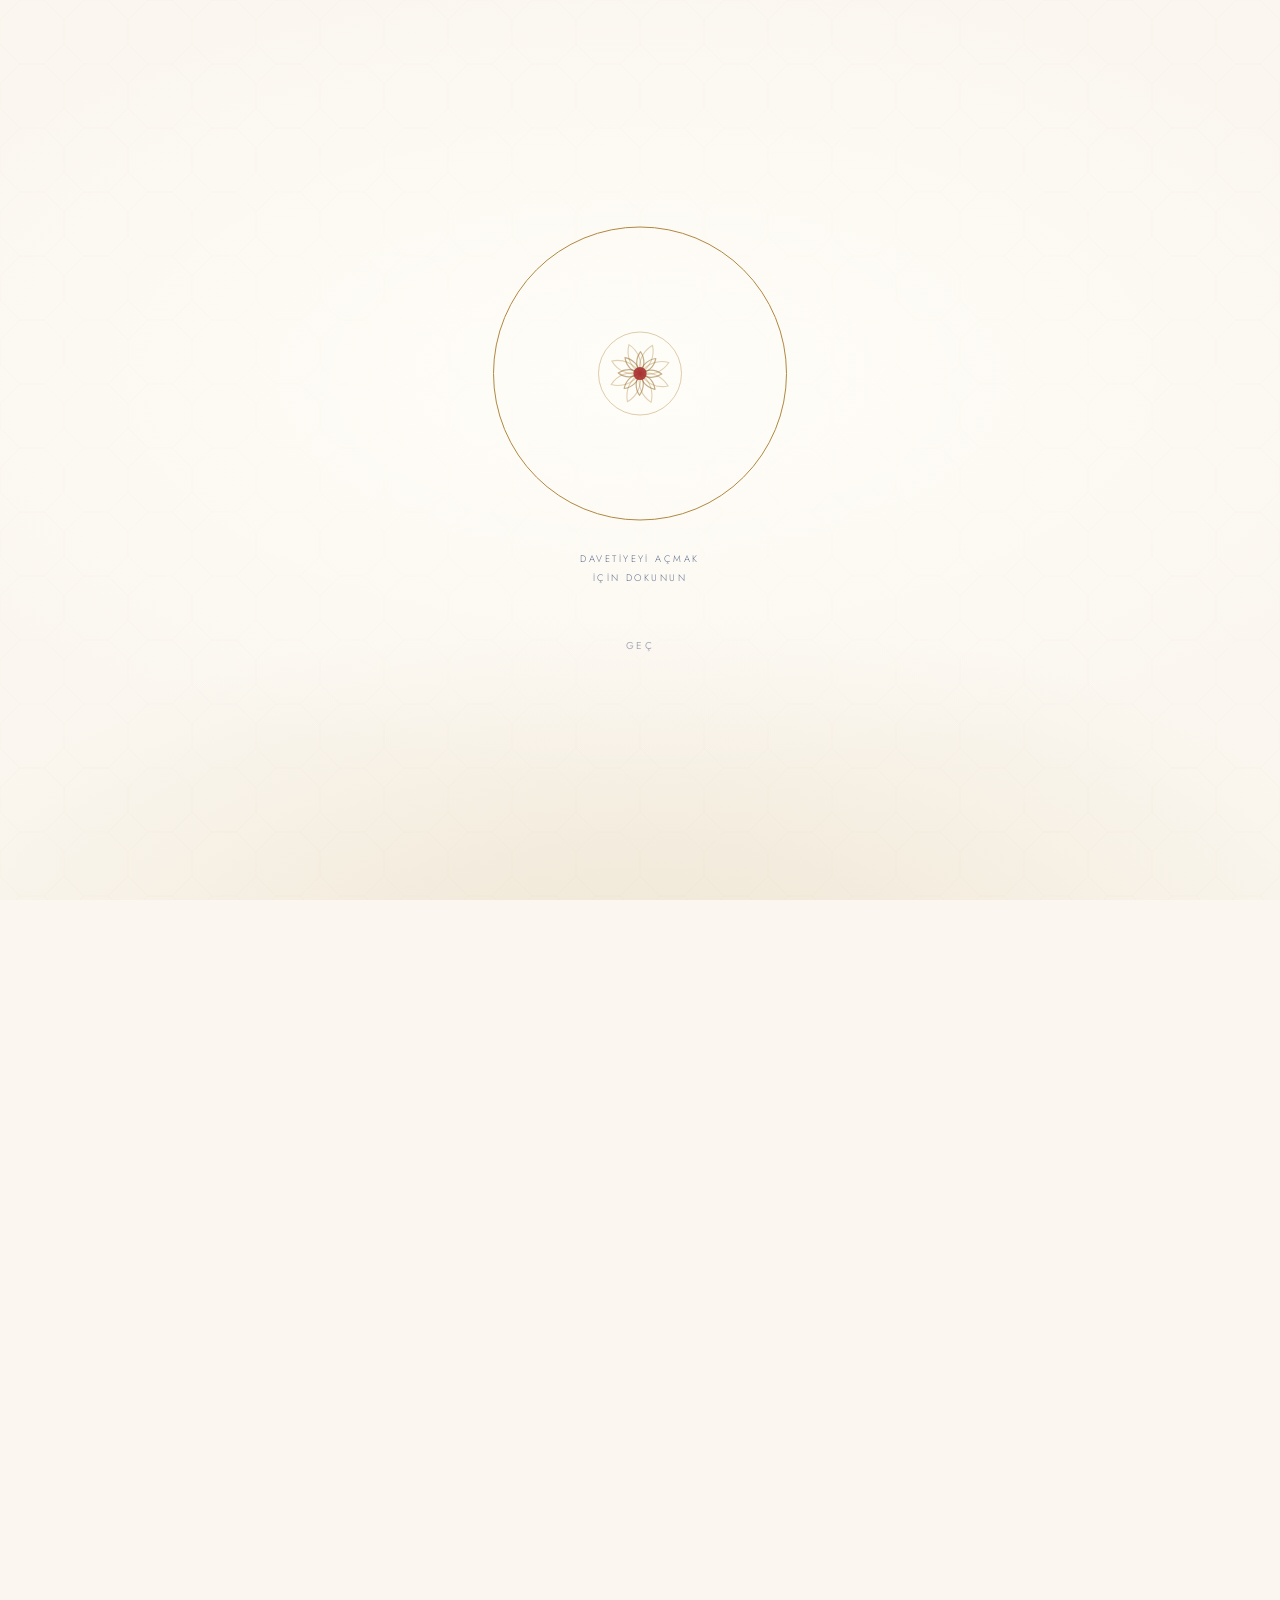
==== commit d678dbc2: "Yeni tasarim: davetiye motifleri, kina-dugun tek sayfa, LCV formu, iletisim Co-Authored-By: Claude S" ====
--- a/index.html
+++ b/index.html
@@ -3,32 +3,32 @@
 <head>
 <meta charset="utf-8" />
 <meta name="viewport" content="width=device-width, initial-scale=1, viewport-fit=cover" />
-<title>Emine Cemile &amp; Emir Esad | Düğün Davetiyesi</title>
-<meta name="description" content="Emine Cemile &amp; Emir Esad'ın düğün davetiyesi. 29 Kasım 2026 Pazar, Vizyon Davet Salonu, Pendik / İstanbul. Kına 21 Kasım 2026." />
+<title>Emine Cemile &amp; Emir Es’ad | Düğün Davetiyesi</title>
+<meta name="description" content="Emine Cemile &amp; Emir Es’ad’ın düğün davetiyesi. Kına: 27 Kasım 2026 Cuma, Sebla Davet Salonu, Kartal. Düğün: 29 Kasım 2026 Pazar, Vizyon Davet Salonu, Pendik." />
 <meta name="theme-color" content="#FBF7F0" />
 <meta name="format-detection" content="telephone=no" />
 <link rel="canonical" href="https://semihefe55.github.io/emine-cemile-emir-esad/" />
 
 <meta property="og:type" content="website" />
-<meta property="og:site_name" content="Emine Cemile &amp; Emir Esad" />
+<meta property="og:site_name" content="Emine Cemile &amp; Emir Es’ad" />
 <meta property="og:locale" content="tr_TR" />
 <meta property="og:url" content="https://semihefe55.github.io/emine-cemile-emir-esad/" />
-<meta property="og:title" content="Emine Cemile &amp; Emir Esad | Düğün Davetiyesi" />
-<meta property="og:description" content="29 Kasım 2026 Pazar · Vizyon Davet Salonu, Pendik / İstanbul — Davetiyeyi açmak için dokunun." />
+<meta property="og:title" content="Emine Cemile &amp; Emir Es’ad | Düğün Davetiyesi" />
+<meta property="og:description" content="Kına 27 Kasım · Düğün 29 Kasım 2026 — Davetiyeyi açmak için dokunun." />
 <meta property="og:image" content="https://semihefe55.github.io/emine-cemile-emir-esad/assets/og-cover.png" />
 <meta property="og:image:width" content="1200" />
 <meta property="og:image:height" content="630" />
-<meta property="og:image:alt" content="Emine Cemile ve Emir Esad düğün davetiyesi" />
+<meta property="og:image:alt" content="Emine Cemile ve Emir Es’ad düğün davetiyesi" />
 <meta name="twitter:card" content="summary_large_image" />
-<meta name="twitter:title" content="Emine Cemile &amp; Emir Esad | Düğün Davetiyesi" />
-<meta name="twitter:description" content="29 Kasım 2026 Pazar · Vizyon Davet Salonu, Pendik / İstanbul" />
+<meta name="twitter:title" content="Emine Cemile &amp; Emir Es’ad | Düğün Davetiyesi" />
+<meta name="twitter:description" content="Kına 27 Kasım · Düğün 29 Kasım 2026" />
 <meta name="twitter:image" content="https://semihefe55.github.io/emine-cemile-emir-esad/assets/og-cover.png" />
 
 <link rel="icon" href="assets/favicon.svg" type="image/svg+xml" />
 <link rel="apple-touch-icon" href="assets/favicon.svg" />
 <link rel="preconnect" href="https://fonts.googleapis.com" />
 <link rel="preconnect" href="https://fonts.gstatic.com" crossorigin />
-<link href="https://fonts.googleapis.com/css2?family=Cormorant+Garamond:ital,wght@0,300;0,400;0,500;1,300;1,400&family=Jost:wght@300;400&display=swap" rel="stylesheet" />
+<link href="https://fonts.googleapis.com/css2?family=Cormorant+Garamond:ital,wght@0,300;0,400;0,500;1,300;1,400&family=Great+Vibes&family=Jost:wght@300;400;500&display=swap" rel="stylesheet" />
 <link rel="stylesheet" href="styles.css" />
 </head>
 
@@ -79,6 +79,15 @@
       <path d="M24 59 C 24 41 41 34 41 21 A 17 17 0 1 0 7 21 C 7 34 24 41 24 59 Z"/>
       <circle cx="24" cy="21" r="6"/>
     </g>
+  </symbol>
+  <!-- kamera yasak işareti -->
+  <symbol id="m-nocam" viewBox="0 0 64 64">
+    <circle cx="32" cy="32" r="28" fill="none" stroke="#C4262E" stroke-width="5.5"/>
+    <g fill="#1B1B1B">
+      <path d="M17 24h8l3-5h8l3 5h8a3 3 0 0 1 3 3v15a3 3 0 0 1-3 3H17a3 3 0 0 1-3-3V27a3 3 0 0 1 3-3z"/>
+    </g>
+    <circle cx="32" cy="34" r="6.3" fill="#FBF7F0"/><circle cx="32" cy="34" r="3.2" fill="#1B1B1B"/>
+    <path d="M12.5 12.5 51.5 51.5" stroke="#C4262E" stroke-width="5.5" stroke-linecap="round"/>
   </symbol>
 </svg>
 
@@ -134,15 +143,14 @@
 
   <!-- 1 — GİRİŞ -->
   <section class="scene scene--hero" id="hero" data-page="Giriş">
-      <div class="frame frame--strong" aria-hidden="true"><svg viewBox="0 0 100 140" preserveAspectRatio="none"><use href="#sh-arch"/></svg></div>
     <div class="wrap hero__inner">
-      <p class="label rise">Düğün Davetiyesi</p>
       <h1 class="names rise">
         <span class="names__l">Emine Cemile</span>
         <span class="names__amp" aria-hidden="true">&amp;</span>
-        <span class="names__l">Emir Esad</span>
+        <span class="names__l">Emir Es’ad</span>
       </h1>
       <p class="hero__date rise">29 Kasım 2026 · Pazar</p>
+      <p class="hero__time rise">13.30 – 17.00</p>
       <div class="count rise" role="timer" aria-label="Düğüne kalan süre">
         <div class="count__c"><b id="cd-d">—</b><span>Gün</span></div>
         <div class="count__c"><b id="cd-h">—</b><span>Saat</span></div>
@@ -150,141 +158,124 @@
         <div class="count__c"><b id="cd-s">—</b><span>Saniye</span></div>
       </div>
       <p class="count__note" id="countNote" hidden></p>
-      <p class="hero__place rise">Vizyon Davet Salonu<span>Pendik, İstanbul</span></p>
-      <a class="cue rise" href="#ayet">
+      <p class="hero__inv rise">Düğünümüze davetlisiniz.</p>
+      <a class="cue rise" href="#program">
         <span>Davetiyeyi Keşfet</span>
         <span class="cue__line" aria-hidden="true"></span>
       </a>
     </div>
   </section>
 
-  <!-- 2 — AYET -->
-  <section class="scene" id="ayet" data-page="Ayet">
-      <div class="frame" aria-hidden="true"><svg viewBox="0 0 100 140" preserveAspectRatio="none"><use href="#sh-arch"/></svg></div>
-    <div class="wrap">
-      <h2 class="sr-only">Davetin ayeti</h2>
-      <svg class="mark rise" aria-hidden="true"><use href="#m-star"/></svg>
-      <blockquote class="verse">
-        <p class="rise">“Rabbimiz! Biz inandık; bizi bağışla, bize merhamet et. Sen merhamet edenlerin en hayırlısısın.”</p>
-        <cite class="rise">Mü’minûn Sûresi, 109</cite>
-      </blockquote>
+  <!-- 2 — KINA & DÜĞÜN -->
+  <section class="scene scene--events" id="program" data-page="Kına ve Düğün">
+    <div class="wrap wrap--wide">
+      <h2 class="sr-only">Kına ve düğün programı</h2>
+      <div class="evs">
+
+        <article class="ev rise">
+          <h3 class="ev__t">Kına</h3>
+          <p class="ev__d">27 Kasım 2026</p>
+          <p class="ev__g">Cuma</p>
+          <p class="ev__h">19.00 – 23.00</p>
+          <p class="ev__x ev__x--ico">
+            <svg class="nocam" aria-hidden="true"><use href="#m-nocam"/></svg>
+            <span>Kına gecesi hanımlar arasında olacaktır.</span>
+          </p>
+          <p class="ev__v">Sebla Davet Salonu</p>
+          <p class="ev__a">Atalar, Üsküdar Cd. No:148<br>Kartal / İstanbul</p>
+          <div class="ev__acts">
+            <a class="btn btn--sm btn--fill" href="#" target="_blank" rel="noopener" data-map="kina">Konum</a>
+            <button class="btn btn--sm btn--line" type="button" data-ics="kina">Takvime Ekle</button>
+          </div>
+          <p class="ev__n"></p>
+        </article>
+
+        <article class="ev ev--r rise">
+          <h3 class="ev__t">Düğün</h3>
+          <p class="ev__d">29 Kasım 2026</p>
+          <p class="ev__g">Pazar</p>
+          <p class="ev__h">13.30 – 17.00</p>
+          <p class="ev__x">Nikâh saati: <b>14.30</b></p>
+          <p class="ev__v">Vizyon Davet Salonu</p>
+          <p class="ev__a">Yenişehir Mh., Mustafa Akyol Cd.<br>Grup Center İş Merkezi<br>Pendik / İstanbul</p>
+          <div class="ev__acts">
+            <a class="btn btn--sm btn--fill" href="#" target="_blank" rel="noopener" data-map="dugun">Konum</a>
+            <button class="btn btn--sm btn--line" type="button" data-ics="dugun">Takvime Ekle</button>
+          </div>
+          <p class="ev__n">Not: Düğünümüz yemeklidir.</p>
+        </article>
+
+      </div>
     </div>
   </section>
 
-  <!-- 3 — AİLELER -->
-  <section class="scene" id="aileler" data-page="Aileler">
-      <div class="frame" aria-hidden="true"><svg viewBox="0 0 100 140" preserveAspectRatio="none"><use href="#sh-arch"/></svg></div>
+  <!-- 3 — KATILIM (LCV) -->
+  <section class="scene scene--rsvp" id="katilim" data-page="Katılım">
     <div class="wrap">
-      <h2 class="label rise">Aileler</h2>
-      <div class="fams rise">
-        <div class="fam">
-          <p class="fam__n">Çelen Ailesi</p>
-          <p class="fam__p">Elif &amp; İbrahim</p>
-        </div>
-        <span class="fams__sep" aria-hidden="true"></span>
-        <div class="fam">
-          <p class="fam__n">Gürses Ailesi</p>
-          <p class="fam__p">Nilüfer &amp; Mesut</p>
-        </div>
-      </div>
-      <div class="rule rise" aria-hidden="true"><i></i><svg><use href="#m-star-solid"/></svg><i></i></div>
-      <p class="lead rise">Bu anlamlı günde sizleri de aramızda görmekten onur duyarız.</p>
-      <p class="sign rise">Emine Cemile <i aria-hidden="true">&amp;</i> Emir Esad</p>
-    </div>
-  </section>
-
-  <!-- 4 — KINA -->
-  <section class="scene scene--event" id="kina" data-page="Kına Gecesi">
-      <div class="frame" aria-hidden="true"><svg viewBox="0 0 100 140" preserveAspectRatio="none"><use href="#sh-arch"/></svg></div>
-    <div class="wrap">
-      <p class="label rise">Program</p>
-      <svg class="event__ico rise" aria-hidden="true"><use href="#m-tulip"/></svg>
-      <h2 class="event__t rise">Kına Gecesi</h2>
-      <p class="event__d rise">21 Kasım 2026</p>
-      <p class="event__s rise">Cumartesi · Saat 19.00</p>
-      <p class="event__v rise">Vizyon Davet Salonu<span>Pendik, Kurtköy / İstanbul</span></p>
-      <div class="acts rise">
-        <button class="btn btn--line" type="button" data-ics="kina">Takvime Ekle</button>
-      </div>
-    </div>
-  </section>
-
-  <!-- 5 — DÜĞÜN -->
-  <section class="scene scene--event" id="dugun" data-page="Düğün">
-      <div class="frame" aria-hidden="true"><svg viewBox="0 0 100 140" preserveAspectRatio="none"><use href="#sh-arch"/></svg></div>
-    <div class="wrap">
-      <p class="label rise">Program</p>
-      <svg class="event__ico event__ico--r rise" aria-hidden="true"><use href="#m-rosette"/></svg>
-      <h2 class="event__t rise">Düğün</h2>
-      <p class="event__d rise">29 Kasım 2026</p>
-      <p class="event__s rise">Pazar · Saat 19.00</p>
-      <p class="event__v rise">Vizyon Davet Salonu<span>Pendik, Kurtköy / İstanbul</span></p>
-      <div class="acts rise">
-        <button class="btn btn--fill" type="button" data-ics="dugun">Takvime Ekle</button>
-      </div>
-    </div>
-  </section>
-
-  <!-- 6 — MEKÂN -->
-  <section class="scene" id="mekan" data-page="Mekân">
-      <div class="frame" aria-hidden="true"><svg viewBox="0 0 100 140" preserveAspectRatio="none"><use href="#sh-arch"/></svg></div>
-    <div class="wrap">
-      <p class="label rise">Mekân</p>
-      <svg class="venue__pin rise" aria-hidden="true"><use href="#m-pin"/></svg>
-      <h2 class="venue__n rise">Vizyon Davet Salonu</h2>
-      <p class="venue__a rise">Pendik, Kurtköy / İstanbul</p>
-      <div class="acts rise">
-        <a class="btn btn--fill" id="mapBtn" href="#" target="_blank" rel="noopener">Yol Tarifi Al</a>
-        <button class="btn btn--line" type="button" data-ics="dugun">Takvime Ekle</button>
-      </div>
-    </div>
-  </section>
-
-  <!-- 7 — KATILIM -->
-  <section class="scene scene--rsvp" id="katilim" data-page="Katılım">
-      <div class="frame" aria-hidden="true"><svg viewBox="0 0 100 140" preserveAspectRatio="none"><use href="#sh-arch"/></svg></div>
-    <div class="wrap">
-      <p class="label rise">Katılım Bildirimi</p>
-      <h2 class="rsvp__t rise">Aramızda olacak mısınız?</h2>
+      <p class="label rise">LCV</p>
+      <h2 class="rsvp__t rise">Katılım Durumunu Bildir</h2>
 
       <form id="rsvpForm" class="rsvp rise" novalidate>
-        <div class="field">
-          <label for="rsvpName">Ad Soyad</label>
-          <input id="rsvpName" name="name" type="text" autocomplete="name" required placeholder="Adınız ve soyadınız" />
-          <small class="err" data-for="rsvpName"></small>
-        </div>
-
-        <fieldset class="field">
-          <legend>Katılım Durumu</legend>
-          <div class="choices">
-            <label class="choice"><input type="radio" name="status" value="Katılıyorum" required /><span>Katılıyorum</span></label>
-            <label class="choice"><input type="radio" name="status" value="Maalesef katılamıyorum" /><span>Katılamıyorum</span></label>
-          </div>
-          <small class="err" data-for="status"></small>
+
+        <fieldset class="rs" data-ev="kina" data-label="Kına">
+          <div class="rs__head">
+            <div class="rs__tt">
+              <h3>Kına</h3>
+              <span>27 Kasım · Cuma · 19.00</span>
+            </div>
+            <label class="rs__yes"><input type="checkbox" name="ev-kina" value="Kına" /><span class="rs__box" aria-hidden="true"></span><em>Katılacağım</em></label>
+          </div>
+          <div class="rs__body" hidden>
+            <div class="field">
+              <label for="name-kina">Ad Soyad</label>
+              <input id="name-kina" name="name-kina" type="text" autocomplete="name" placeholder="Adınız ve soyadınız" />
+              <small class="err" data-for="name-kina"></small>
+            </div>
+            <div class="field field--row">
+              <label for="count-kina">Siz dahil kişi sayısı</label>
+              <div class="stepper">
+                <button type="button" class="stepper__b" data-step="-1" aria-label="Azalt">−</button>
+                <input id="count-kina" name="count-kina" type="number" inputmode="numeric" min="1" max="12" value="1" />
+                <button type="button" class="stepper__b" data-step="1" aria-label="Artır">+</button>
+              </div>
+            </div>
+            <div class="field">
+              <label for="note-kina">Not <i>(isteğe bağlı)</i></label>
+              <textarea id="note-kina" name="note-kina" rows="2" maxlength="300" placeholder="Bir dileğiniz ya da notunuz…"></textarea>
+            </div>
+          </div>
         </fieldset>
 
-        <div class="field field--row" id="guestField">
-          <label for="rsvpCount">Kişi Sayısı</label>
-          <div class="stepper">
-            <button type="button" class="stepper__b" data-step="-1" aria-label="Azalt">−</button>
-            <input id="rsvpCount" name="count" type="number" inputmode="numeric" min="1" max="12" value="2" />
-            <button type="button" class="stepper__b" data-step="1" aria-label="Artır">+</button>
-          </div>
-        </div>
-
-        <fieldset class="field" id="eventsField">
-          <legend>Hangi davete katılacaksınız?</legend>
-          <div class="choices">
-            <label class="choice"><input type="checkbox" name="events" value="Kına" /><span>Kına</span></label>
-            <label class="choice"><input type="checkbox" name="events" value="Düğün" checked /><span>Düğün</span></label>
+        <fieldset class="rs" data-ev="dugun" data-label="Düğün">
+          <div class="rs__head">
+            <div class="rs__tt">
+              <h3>Düğün</h3>
+              <span>29 Kasım · Pazar · 13.30</span>
+            </div>
+            <label class="rs__yes"><input type="checkbox" name="ev-dugun" value="Düğün" /><span class="rs__box" aria-hidden="true"></span><em>Katılacağım</em></label>
+          </div>
+          <div class="rs__body" hidden>
+            <div class="field">
+              <label for="name-dugun">Ad Soyad</label>
+              <input id="name-dugun" name="name-dugun" type="text" autocomplete="name" placeholder="Adınız ve soyadınız" />
+              <small class="err" data-for="name-dugun"></small>
+            </div>
+            <div class="field field--row">
+              <label for="count-dugun">Siz dahil kişi sayısı</label>
+              <div class="stepper">
+                <button type="button" class="stepper__b" data-step="-1" aria-label="Azalt">−</button>
+                <input id="count-dugun" name="count-dugun" type="number" inputmode="numeric" min="1" max="12" value="1" />
+                <button type="button" class="stepper__b" data-step="1" aria-label="Artır">+</button>
+              </div>
+            </div>
+            <div class="field">
+              <label for="note-dugun">Not <i>(isteğe bağlı)</i></label>
+              <textarea id="note-dugun" name="note-dugun" rows="2" maxlength="300" placeholder="Bir dileğiniz ya da notunuz…"></textarea>
+            </div>
           </div>
         </fieldset>
 
-        <div class="field">
-          <label for="rsvpNote">Kısa Not <i>(isteğe bağlı)</i></label>
-          <textarea id="rsvpNote" name="note" rows="2" maxlength="300" placeholder="Bir dileğiniz ya da notunuz…"></textarea>
-        </div>
-
+        <small class="err err--form" id="rsvpErr"></small>
         <button class="btn btn--fill btn--wide" type="submit">Katılımımı Bildir</button>
       </form>
 
@@ -300,8 +291,8 @@
     </div>
   </section>
 
-  <!-- 8 — KAPANIŞ -->
-  <section class="scene scene--closing" id="kapanis" data-page="Kapanış">
+  <!-- 4 — İLETİŞİM / KAPANIŞ -->
+  <section class="scene scene--closing" id="kapanis" data-page="İletişim">
     <div class="closing__night" aria-hidden="true"></div>
 
     <svg class="closing__rose" viewBox="0 0 200 200" aria-hidden="true">
@@ -328,17 +319,12 @@
         <circle class="closing__heart" cx="100" cy="100" r="5"/>
     </svg>
 
-    <div class="closing__arch" aria-hidden="true">
-      <svg viewBox="0 0 100 140" preserveAspectRatio="none"><use href="#sh-arch"/></svg>
-    </div>
-
     <div class="wrap closing__in">
+      <p class="label rise">İletişim</p>
+      <ul class="contacts rise" id="contacts"></ul>
       <div class="rule rise" aria-hidden="true"><i></i><svg><use href="#m-star-solid"/></svg><i></i></div>
-      <p class="closing__l rise">Sizleri aramızda görmekten mutluluk duyarız.</p>
-      <h2 class="closing__n rise">Emine Cemile <i aria-hidden="true">&amp;</i> Emir Esad</h2>
-      <p class="closing__d rise">29 Kasım 2026</p>
+      <h2 class="closing__n rise"><span class="ad">Emine Cemile</span> <i aria-hidden="true">&amp;</i> <span class="ad">Emir Es’ad</span></h2>
       <div class="acts rise">
-        <a class="btn btn--fill" href="#katilim">Katılım Bildir</a>
         <button class="btn btn--line" type="button" id="shareBtn">WhatsApp’ta Paylaş</button>
       </div>
       <div class="mini rise">
--- a/styles.css
+++ b/styles.css
@@ -3,6 +3,23 @@
    Sanat yönü: sade Osmanlı zarafeti — tek hatlı kemer,
    sekiz köşeli yıldız, bol boşluk, tipografi öncelikli.
    ============================================================ */
+
+/* Yazı tipi yüklenene kadar kullanılan yedek, Cormorant'ın genişliğine
+   ayarlandı (ölçüm: yedek %15,6 daha genişti). Böylece font gelince sayfa sıçramıyor. */
+@font-face{
+  font-family:"Cormorant Yedek";
+  src:local("Iowan Old Style"), local("Times New Roman"), local("Georgia"), local("Noto Serif"), local("Droid Serif");
+  size-adjust:86.5%;
+  font-weight:300 500;
+  font-style:normal;
+}
+@font-face{
+  font-family:"Cormorant Yedek";
+  src:local("Iowan Old Style Italic"), local("Times New Roman Italic"), local("Georgia Italic"), local("Noto Serif Italic");
+  size-adjust:86.5%;
+  font-weight:300 500;
+  font-style:italic;
+}
 
 :root{
   --ivory:      #FBF7F0;
@@ -14,11 +31,12 @@
   --gold-ink:   #8A6A2E;   /* altın renkli METİN (kontrast 4.7:1) */
   --gold-line:  rgba(176,136,65,.42);
   --gold-faint: rgba(176,136,65,.16);
-  --terra:      #AE5430;
+  --terra:      #A8282E;   /* davetiyedeki lale kırmızısı */
   --text:       #263751;
   --muted:      #63708C;
 
-  --f-d: "Cormorant Garamond", "Iowan Old Style", "Times New Roman", serif;
+  --f-d: "Cormorant Garamond", "Cormorant Yedek", "Times New Roman", serif;
+  --f-script: "Great Vibes", "Snell Roundhand", "Apple Chancery", cursive;
   --f-s: "Jost", -apple-system, BlinkMacSystemFont, "Segoe UI", sans-serif;
 
   --pad: clamp(46px, 12.5vw, 100px);
@@ -180,46 +198,43 @@
 .music[aria-pressed="true"] .music__off{ opacity:0; transform:rotate(-45deg) scaleX(0); }
 
 /* ============================================================
+   KENAR MOTİFLERİ — davetiye görselindeki lale ve geçme motifleri
+   ============================================================ */
+.scene{ --mw:clamp(84px, min(34vw, 20vh), 176px); }
+.motifs{
+  position:absolute; top:0; bottom:0; left:50%; width:min(100%,560px); transform:translateX(-50%);
+  z-index:0; pointer-events:none;
+  opacity:0; transition:opacity 1.4s var(--e) .1s;
+}
+.scene.is-active > .motifs{ opacity:1; }
+.mo{ position:absolute; display:block; height:auto; user-select:none; -webkit-user-drag:none; }
+.mo-tl{ top:0; left:0; width:var(--mw); }
+.mo-tr{ top:0; right:0; width:var(--mw); transform:scaleX(-1); }
+.mo-bl{ bottom:0; left:0; width:calc(var(--mw) * 1.016); }
+.mo-br{ bottom:0; right:0; width:calc(var(--mw) * 1.016); transform:scaleX(-1); }
+.mo-ml{ left:0; top:50%; width:calc(var(--mw) * .311); transform:translateY(-50%); }
+.mo-mr{ right:0; top:50%; width:calc(var(--mw) * .311); transform:translateY(-50%) scaleX(-1); }
+
+/* ============================================================
    ORTAK
    ============================================================ */
 .invite{ position:relative; z-index:1; }
-/* ---- zemin deseni: iskelet sabit, yıldızlar sayfa sayfa tamamlanır ---- */
-.scene::before,
-.scene::after{
-  content:""; position:absolute; inset:0; z-index:-1; pointer-events:none;
-  background-repeat:repeat; background-position:center top; background-size:64px 64px;
-  -webkit-mask-image:radial-gradient(125% 85% at 50% 0%, #000 0%, rgba(0,0,0,.4) 50%, rgba(0,0,0,.14) 100%);
-  mask-image:radial-gradient(125% 85% at 50% 0%, #000 0%, rgba(0,0,0,.4) 50%, rgba(0,0,0,.14) 100%);
-}
-.scene::before{ background-image:url("data:image/svg+xml,%3Csvg xmlns='http://www.w3.org/2000/svg' width='64' height='64'%3E%3Cg fill='none' stroke='%23B08841' stroke-width='.7' opacity='.32'%3E%3Cpath d='M0 20 L20 0 M44 0 L64 20 M64 44 L44 64 M20 64 L0 44 M20 0 L44 0 M64 20 L64 44 M44 64 L20 64 M0 44 L0 20'/%3E%3C/g%3E%3C/svg%3E"); opacity:.17; }
-.scene::after{ background-image:url("data:image/svg+xml,%3Csvg xmlns='http://www.w3.org/2000/svg' width='64' height='64'%3E%3Cg fill='none' stroke='%23B08841' stroke-width='.8'%3E%3Crect x='21' y='21' width='22' height='22'/%3E%3Crect x='21' y='21' width='22' height='22' transform='rotate(45 32 32)'/%3E%3C/g%3E%3C/svg%3E"); opacity:var(--pat, 0); transition:opacity 1.2s var(--e); }
-
-/* desen ilerledikçe çoğalır — iki hayatın bir deseni tamamlaması */
-.invite .scene:nth-child(1){ --pat:.04; }
-.invite .scene:nth-child(2){ --pat:.10; }
-.invite .scene:nth-child(3){ --pat:.16; }
-.invite .scene:nth-child(4){ --pat:.22; }
-.invite .scene:nth-child(5){ --pat:.29; }
-.invite .scene:nth-child(6){ --pat:.36; }
-.invite .scene:nth-child(7){ --pat:.44; }
-.invite .scene:nth-child(8){ --pat:.52; }
 
 .scene{
   position:relative; min-height:100svh;
   display:grid; place-items:center;
-  padding:clamp(84px,13vh,118px) var(--pad);
+  padding:clamp(70px,11vh,110px) var(--pad);
   scroll-snap-align:start; scroll-snap-stop:always;
 }
-.wrap{ width:100%; max-width:var(--maxw); margin:0 auto; text-align:center; }
+.wrap{ position:relative; z-index:1; width:100%; max-width:var(--maxw); margin:0 auto; text-align:center; }
+.wrap--wide{ max-width:480px; }
 
 .label{
-  margin:0 0 clamp(30px,6vw,46px);
+  margin:0 0 clamp(22px,4vw,34px);
   font-size:10px; font-weight:400; letter-spacing:.42em; text-transform:uppercase; color:var(--gold-ink);
 }
 
-.mark{ display:block; width:22px; height:22px; margin:0 auto clamp(30px,6vw,42px); --m-ink:var(--gold-line); }
-
-.rule{ display:flex; align-items:center; justify-content:center; gap:16px; margin:clamp(34px,7vw,52px) auto; }
+.rule{ display:flex; align-items:center; justify-content:center; gap:16px; margin:clamp(24px,5vw,38px) auto; }
 .rule i{ display:block; width:min(90px,22vw); height:1px; background:var(--gold-line); }
 .rule svg{ width:8px; height:8px; flex:0 0 auto; --m-ink:var(--terra); opacity:.75; }
 
@@ -236,6 +251,7 @@
 .btn--line{ background:transparent; color:var(--navy); border:1px solid var(--gold-line); }
 .btn--line:hover{ border-color:var(--gold); background:rgba(176,136,65,.07); transform:translateY(-2px); }
 .btn--wide{ width:100%; padding:17px 28px; }
+.btn--sm{ font-size:9.5px; letter-spacing:.18em; padding:9px 10px; }
 .btn:focus-visible{ outline:1px solid var(--gold); outline-offset:3px; }
 
 .acts{ display:flex; flex-wrap:wrap; gap:12px; justify-content:center; }
@@ -251,62 +267,41 @@
 /* ============================================================
    1 — GİRİŞ
    ============================================================ */
-.scene--hero{ padding-top:clamp(70px,12vh,104px); padding-bottom:clamp(60px,10vh,88px); }
-/* ---- sayfa çerçevesi: her sayfayı bir davetiye kartı yapar ---- */
-.frame{
-  position:absolute; top:clamp(24px,5.5vw,54px); bottom:clamp(24px,5.5vw,54px);
-  left:clamp(16px,4.5vw,50px); right:clamp(16px,4.5vw,50px);
-  pointer-events:none; z-index:0;
-}
-.frame svg{
-  width:100%; height:100%; fill:none; stroke:var(--gold); stroke-width:.85;
-  vector-effect:non-scaling-stroke; opacity:0;
-  stroke-dasharray:1100; stroke-dashoffset:1100;
-}
-.scene.is-active .frame svg{ animation:frameDraw 2.4s var(--e) .1s forwards; }
-.scene.is-active .frame--strong svg{ animation-name:frameDrawStrong; animation-duration:2.9s; }
-@keyframes frameDraw{
-  0%{ opacity:0; stroke-dashoffset:1100; }
-  18%{ opacity:.24; }
-  100%{ opacity:.24; stroke-dashoffset:0; }
-}
-@keyframes frameDrawStrong{
-  0%{ opacity:0; stroke-dashoffset:1100; }
-  15%{ opacity:.42; }
-  100%{ opacity:.42; stroke-dashoffset:0; }
-}
-
 .hero__inner{ position:relative; z-index:2; }
 
-.names{ margin:0; font-family:var(--f-d); font-weight:300; line-height:1.06; }
+.names{ margin:0; font-family:var(--f-script); font-weight:400; line-height:1.02; }
 .names__l{
-  display:block; font-size:clamp(33px,10vw,54px);
-  letter-spacing:.085em; color:var(--navy); padding-left:.085em;
+  display:block; font-size:clamp(50px,15.5vw,78px);
+  color:var(--navy); white-space:nowrap;
 }
 .names__amp{
-  display:block; font-family:var(--f-d); font-style:italic; font-weight:300;
-  font-size:clamp(20px,5.4vw,32px); color:var(--gold); margin:10px 0 8px;
+  display:block; font-family:var(--f-script);
+  font-size:clamp(30px,8vw,46px); color:var(--gold); margin:2px 0 0; line-height:1;
 }
 
 .hero__date{
-  margin:clamp(26px,5.5vw,38px) 0 0;
-  font-size:11px; letter-spacing:.38em; text-transform:uppercase; color:var(--terra);
+  margin:clamp(22px,4.5vw,32px) 0 0;
+  font-size:12px; font-weight:400; letter-spacing:.3em; text-transform:uppercase; color:var(--navy);
+}
+.hero__time{
+  margin:10px 0 0;
+  font-size:12px; font-weight:400; letter-spacing:.3em; color:var(--terra);
 }
 
 /* geri sayım — giriş ekranında */
 .count{
   display:grid; grid-template-columns:repeat(4,1fr);
-  max-width:min(310px,80%); margin:clamp(26px,5.5vw,36px) auto 0;
-  border-top:1px solid var(--gold-faint); border-bottom:1px solid var(--gold-faint);
-  padding:clamp(16px,3.6vw,22px) 0;
+  max-width:min(310px,80%); margin:clamp(20px,4vw,28px) auto 0;
+  border-top:1px solid var(--gold-line); border-bottom:1px solid var(--gold-line);
+  padding:clamp(14px,3vw,20px) 0;
 }
 .count__c{ position:relative; }
 .count__c + .count__c::before{
   content:""; position:absolute; left:0; top:50%; transform:translateY(-50%);
-  width:1px; height:60%; background:var(--gold-faint);
+  width:1px; height:60%; background:var(--gold-line);
 }
 .count__c b{
-  display:block; font-family:var(--f-d); font-weight:300;
+  display:block; font-family:var(--f-d); font-weight:400;
   font-size:clamp(24px,6.6vw,34px); line-height:1; color:var(--navy);
   font-variant-numeric:tabular-nums; letter-spacing:.02em;
 }
@@ -322,114 +317,120 @@
 }
 .count.is-done{ display:none; }
 
-.hero__place{
-  margin:clamp(24px,5vw,32px) 0 0;
-  font-size:9.5px; letter-spacing:.22em; line-height:1; text-transform:uppercase; color:var(--muted);
-}
-.hero__place span{ display:block; margin-top:9px; letter-spacing:.2em; opacity:.85; }
+.hero__inv{
+  margin:clamp(24px,5vw,34px) 0 0;
+  font-size:clamp(14px,3.8vw,17px); font-weight:400; letter-spacing:.2em; color:var(--navy);
+}
 
 .cue{
   display:inline-flex; flex-direction:column; align-items:center; gap:12px;
-  margin-top:clamp(36px,7vh,56px); text-decoration:none; color:var(--navy);
-  font-size:9.5px; letter-spacing:.34em; text-transform:uppercase;
-}
-.cue__line{ width:1px; height:40px; background:linear-gradient(180deg,var(--gold-line),transparent); position:relative; overflow:hidden; }
+  margin-top:clamp(22px,4.5vh,40px); text-decoration:none; color:var(--muted);
+  font-size:9px; letter-spacing:.34em; text-transform:uppercase;
+}
+.cue__line{ width:1px; height:34px; background:linear-gradient(180deg,var(--gold-line),transparent); position:relative; overflow:hidden; }
 .cue__line::after{
   content:""; position:absolute; left:-1px; top:0; width:3px; height:3px; border-radius:50%;
   background:var(--terra); animation:drop 2.4s ease-in-out infinite;
 }
-@keyframes drop{ 0%{ transform:translateY(-4px); opacity:0; } 35%{ opacity:1; } 100%{ transform:translateY(38px); opacity:0; } }
-
-/* ============================================================
-   2 — AYET
-   ============================================================ */
-.verse{ margin:0; }
-.verse p{
-  margin:0 0 26px; font-family:var(--f-d); font-style:italic; font-weight:300;
-  font-size:clamp(20px,5.4vw,29px); line-height:1.66; color:var(--navy);
-}
-.verse cite{
-  display:block; font-family:var(--f-s); font-style:normal;
-  font-size:9.5px; letter-spacing:.32em; text-transform:uppercase; color:var(--gold-ink);
-}
-
-/* ============================================================
-   3 — AİLELER
-   ============================================================ */
-.fams{ display:flex; align-items:stretch; justify-content:center; gap:clamp(14px,4.5vw,40px); }
-.fam{ flex:1 1 0; min-width:0; }
-.fam__n{
-  margin:0 0 12px; font-size:10px; letter-spacing:.3em; text-transform:uppercase; color:var(--muted);
-}
-.fam__p{ margin:0; font-family:var(--f-d); font-size:clamp(17px,4.6vw,24px); color:var(--navy); letter-spacing:.01em; }
-.fams__sep{ width:1px; background:var(--gold-faint); flex:0 0 auto; }
-
-.lead{
-  margin:0 auto; max-width:26ch;
-  font-family:var(--f-d); font-style:italic; font-weight:300;
-  font-size:clamp(18px,4.8vw,24px); line-height:1.66; color:var(--text);
-}
-.sign{
-  margin:clamp(28px,6vw,40px) 0 0; font-family:var(--f-d);
-  font-size:clamp(17px,4.4vw,22px); letter-spacing:.14em; color:var(--navy);
-}
-.sign i{ font-style:italic; color:var(--gold); padding:0 .18em; }
-
-/* ============================================================
-   4–5 — KINA / DÜĞÜN SAYFALARI
-   ============================================================ */
-.event__ico{ display:block; width:30px; height:40px; margin:0 auto clamp(22px,5vw,30px); --m-ink:var(--gold); opacity:.8; }
-.event__ico--r{ width:34px; height:34px; }
-.event__t{
-  margin:0 0 clamp(20px,4.5vw,28px); font-family:var(--f-d); font-weight:300;
-  font-size:clamp(24px,6.4vw,34px); letter-spacing:.22em; text-transform:uppercase; color:var(--navy);
-}
-.event__d{ margin:0 0 10px; font-family:var(--f-d); font-size:clamp(22px,5.8vw,28px); color:var(--blue); letter-spacing:.04em; }
-.event__s{ margin:0 0 clamp(26px,5.5vw,34px); font-size:10.5px; letter-spacing:.3em; text-transform:uppercase; color:var(--terra); }
-.event__v{
-  margin:0 0 clamp(30px,6vw,40px); font-family:var(--f-d);
-  font-size:clamp(16px,4.2vw,19px); color:var(--text); line-height:1.5;
-}
-.event__v span{
-  display:block; margin-top:7px; font-family:var(--f-s);
-  font-size:9.5px; letter-spacing:.2em; text-transform:uppercase; color:var(--muted);
-}
-
-/* ============================================================
-   5 — MEKÂN
-   ============================================================ */
-.venue__pin{ display:block; width:26px; height:34px; margin:0 auto 24px; --m-ink:var(--terra); opacity:.8; }
-.venue__n{
-  margin:0 0 12px; font-family:var(--f-d); font-weight:300;
-  font-size:clamp(25px,6.6vw,38px); letter-spacing:.06em; color:var(--navy);
-}
-.venue__a{ margin:0 0 clamp(34px,7vw,46px); font-size:10.5px; letter-spacing:.28em; text-transform:uppercase; color:var(--muted); }
-
-/* ============================================================
-   6 — KATILIM
-   ============================================================ */
-/* katılım sayfası tek ekrana sığsın */
-.scene--rsvp{ padding-top:clamp(66px,9vh,88px); padding-bottom:clamp(60px,8vh,80px); }
-.scene--rsvp .label{ margin-bottom:clamp(16px,3.2vw,22px); }
-.scene--rsvp .field{ margin-bottom:clamp(13px,2.8vw,18px); }
-.scene--rsvp .field label,
-.scene--rsvp .field legend{ margin-bottom:7px; }
-.scene--rsvp .rsvp input[type="text"],
-.scene--rsvp .rsvp input[type="number"],
-.scene--rsvp .rsvp textarea{ padding:9px 2px; }
-.scene--rsvp .choice span{ padding:11px 8px; }
-.scene--rsvp .stepper__b{ height:40px; }
-.scene--rsvp .btn--wide{ padding:15px 28px; }
+@keyframes drop{ 0%{ transform:translateY(-4px); opacity:0; } 35%{ opacity:1; } 100%{ transform:translateY(32px); opacity:0; } }
+
+/* ============================================================
+   2 — KINA & DÜĞÜN (yan yana)
+   ============================================================ */
+.evs{
+  display:grid; grid-template-columns:1fr 1fr; column-gap:clamp(18px,5vw,34px);
+  grid-template-rows:repeat(9, auto);
+}
+.ev{
+  display:grid; grid-row:span 9; grid-template-rows:subgrid;
+  justify-items:center; align-content:start; text-align:center; position:relative;
+}
+.ev--r::before{
+  content:""; position:absolute; left:calc(clamp(18px,5vw,34px) / -2); top:4px; bottom:4px;
+  width:1px; background:var(--gold-line);
+}
+.ev > p, .ev > h3{ margin:0; }
+.ev__t{
+  font-family:var(--f-script); font-weight:400; font-size:clamp(38px,11vw,52px); line-height:1.05;
+  color:var(--navy); margin-bottom:10px !important;
+}
+.ev__d{ font-size:clamp(13px,3.7vw,15px); font-weight:400; letter-spacing:.1em; color:var(--navy); text-transform:uppercase; }
+.ev__g{ margin-top:5px !important; font-size:11px; letter-spacing:.3em; text-transform:uppercase; color:var(--terra); }
+.ev__h{ margin-top:5px !important; margin-bottom:14px !important; font-size:clamp(13px,3.7vw,15px); font-weight:400; letter-spacing:.12em; color:var(--navy); }
+.ev__x{
+  align-self:start; margin-bottom:16px !important; padding:10px 0 0; width:100%;
+  border-top:1px solid var(--gold-line);
+  font-size:12px; line-height:1.55; letter-spacing:.04em; color:var(--text);
+}
+.ev__x b{ font-weight:500; color:var(--navy); letter-spacing:.08em; }
+.ev__x--ico{ display:flex; align-items:center; justify-content:center; gap:9px; text-align:left; }
+.ev__x--ico span{ flex:1 1 auto; min-width:0; }
+.nocam{ flex:0 0 auto; width:30px; height:30px; display:block; }
+.ev__v{ font-size:clamp(14px,3.9vw,16px); font-weight:400; letter-spacing:.06em; color:var(--navy); }
+.ev__a{
+  margin-top:7px !important; margin-bottom:16px !important;
+  font-size:11.5px; line-height:1.6; letter-spacing:.03em; color:var(--muted);
+}
+.ev__acts{ display:flex; flex-direction:column; gap:8px; width:100%; max-width:150px; }
+.ev__acts .btn{ width:100%; }
+.ev__n{
+  margin-top:16px !important; font-family:var(--f-d); font-style:italic;
+  font-size:clamp(14px,3.8vw,16px); color:var(--terra); min-height:1px;
+}
+
+/* ============================================================
+   3 — KATILIM (LCV)
+   ============================================================ */
+/* form uzayabilir: sayfa ekrandan uzunsa tarayıcı içinde serbestçe kaydırır */
+.scene.scene--rsvp{ scroll-snap-stop:normal; padding-top:calc(var(--mw) * .9); padding-bottom:calc(var(--mw) * 1.25); }
+.scene--rsvp .label{ margin-bottom:10px; }
 
 .rsvp__t{
-  margin:0 0 clamp(20px,4vw,26px); font-family:var(--f-d); font-weight:300;
-  font-size:clamp(23px,5.8vw,32px); letter-spacing:.03em; color:var(--navy);
+  margin:0 0 clamp(16px,3.4vw,24px); font-family:var(--f-script); font-weight:400;
+  font-size:clamp(32px,9vw,44px); line-height:1.1; color:var(--navy);
 }
 
 .rsvp{ text-align:left; max-width:420px; margin:0 auto; }
-.field{ margin:0 0 clamp(16px,3.4vw,22px); border:0; padding:0; min-width:0; }
+
+.rs{
+  border:0; margin:0 0 14px; padding:14px 0 0; min-width:0;
+  border-top:1px solid var(--gold-line);
+}
+.rs__head{ display:flex; align-items:center; justify-content:space-between; gap:12px; }
+.rs__tt h3{
+  margin:0; font-family:var(--f-d); font-weight:500; font-size:clamp(20px,5.4vw,24px);
+  letter-spacing:.2em; text-transform:uppercase; color:var(--navy);
+}
+.rs__tt span{ display:block; margin-top:5px; font-size:9.5px; letter-spacing:.16em; text-transform:uppercase; color:var(--muted); }
+
+.rs__yes{
+  display:inline-flex; align-items:center; gap:9px; cursor:pointer; flex:0 0 auto;
+  padding:9px 12px 9px 10px; border:1px solid var(--gold-line);
+  transition:border-color .3s var(--e), background .3s var(--e);
+  -webkit-tap-highlight-color:transparent;
+}
+.rs__yes input{ position:absolute; opacity:0; pointer-events:none; }
+.rs__box{
+  position:relative; width:16px; height:16px; flex:0 0 auto;
+  border:1px solid var(--gold); background:transparent; transition:all .3s var(--e);
+}
+.rs__box::after{
+  content:""; position:absolute; left:4px; top:1px; width:4px; height:8px;
+  border:solid #F7F2E8; border-width:0 1.5px 1.5px 0; transform:rotate(40deg) scale(0); transition:transform .25s var(--e);
+}
+.rs__yes em{ font-style:normal; font-size:10px; font-weight:400; letter-spacing:.18em; text-transform:uppercase; color:var(--navy); }
+.rs__yes:hover{ border-color:var(--gold); }
+.rs__yes input:checked + .rs__box{ background:var(--navy); border-color:var(--navy); }
+.rs__yes input:checked + .rs__box::after{ transform:rotate(40deg) scale(1); }
+.rs__yes input:focus-visible + .rs__box{ outline:1px solid var(--gold); outline-offset:3px; }
+.rs:has(input[type="checkbox"]:checked) .rs__yes{ border-color:var(--navy); background:rgba(19,41,75,.04); }
+
+.rs__body{ padding-top:16px; animation:fadeUp .6s var(--e) both; }
+.rs__body[hidden]{ display:none; }
+
+.field{ margin:0 0 clamp(13px,2.8vw,18px); border:0; padding:0; min-width:0; }
 .field label,.field legend{
-  display:block; padding:0; margin-bottom:9px;
+  display:block; padding:0; margin-bottom:7px;
   font-size:9.5px; letter-spacing:.28em; text-transform:uppercase; color:var(--gold-ink);
 }
 .field label i{ font-style:normal; text-transform:none; letter-spacing:.06em; opacity:.65; }
@@ -437,7 +438,7 @@
 .rsvp input[type="text"],.rsvp input[type="number"],.rsvp textarea{
   width:100%; font-family:var(--f-d); font-size:17px; color:var(--navy);
   background:transparent; border:0; border-bottom:1px solid var(--gold-line);
-  padding:11px 2px; border-radius:0;
+  padding:9px 2px; border-radius:0;
   transition:border-color .3s var(--e);
 }
 .rsvp textarea{ resize:vertical; line-height:1.6; }
@@ -445,105 +446,78 @@
 .rsvp input:focus,.rsvp textarea:focus{ outline:none; border-color:var(--gold); }
 .field.has-error input,.field.has-error textarea{ border-color:var(--terra); }
 .err{ display:block; margin-top:8px; font-size:11px; color:var(--terra); letter-spacing:.03em; }
-
-.choices{ display:flex; gap:10px; flex-wrap:wrap; }
-.choice{ flex:1 1 130px; margin:0; }
-.choice input{ position:absolute; opacity:0; pointer-events:none; }
-.choice span{
-  display:block; text-align:center; padding:13px 8px; cursor:pointer;
-  border:1px solid var(--gold-line);
-  font-size:10.5px; letter-spacing:.16em; text-transform:uppercase; color:var(--text);
-  transition:all .3s var(--e);
-}
-.choice input:checked + span{ background:var(--navy); border-color:var(--navy); color:#F7F2E8; }
-.choice input:focus-visible + span{ outline:1px solid var(--gold); outline-offset:2px; }
+.err--form{ margin:0 0 12px; text-align:center; }
+.err--form:empty{ display:none; }
 
 .stepper{ display:flex; align-items:center; gap:14px; max-width:170px; }
 .stepper__b{
-  width:40px; height:42px; flex:0 0 auto; cursor:pointer;
+  width:40px; height:40px; flex:0 0 auto; cursor:pointer;
   border:1px solid var(--gold-line); background:transparent; color:var(--navy);
   font-size:17px; line-height:1; transition:background .3s, color .3s, border-color .3s;
 }
 .stepper__b:hover{ background:var(--navy); border-color:var(--navy); color:#F7F2E8; }
 .stepper input{ text-align:center; -moz-appearance:textfield; }
 .stepper input::-webkit-outer-spin-button,.stepper input::-webkit-inner-spin-button{ -webkit-appearance:none; margin:0; }
-#guestField[hidden]{ display:none; }
 
 .thanks{ max-width:420px; margin:0 auto; animation:fadeUp 1s var(--e) both; }
 @keyframes fadeUp{ from{ opacity:0; transform:translateY(16px); } to{ opacity:1; transform:none; } }
 .thanks__m{ display:block; width:24px; height:24px; margin:0 auto 24px; --m-ink:var(--terra); opacity:.7; }
 .thanks h3{ margin:0 0 14px; font-family:var(--f-d); font-weight:300; font-size:clamp(22px,6vw,30px); color:var(--navy); letter-spacing:.04em; }
 .thanks p{ margin:0 auto 30px; max-width:30ch; font-size:13.5px; line-height:1.85; color:var(--muted); }
-
-/* ============================================================
-   7 — KAPANIŞ
+.thanks[hidden]{ display:none; }
+
+/* ============================================================
+   4 — İLETİŞİM / KAPANIŞ
    ============================================================ */
 .scene--closing{ overflow:hidden; }
-/* ---- kapanış: ışık yumuşar, gül kapanır (açılışın tersi) ---- */
 .closing__night{
   position:absolute; inset:0; z-index:0; pointer-events:none;
   background:
-    radial-gradient(95% 70% at 50% 105%, rgba(228,214,188,.9) 0%, rgba(228,214,188,0) 70%),
-    linear-gradient(180deg, rgba(244,238,226,0) 0%, rgba(239,230,212,.85) 100%);
+    radial-gradient(95% 70% at 50% 105%, rgba(228,214,188,.7) 0%, rgba(228,214,188,0) 70%);
   opacity:0; transition:opacity 1.1s var(--e);
 }
 .scene--closing.is-active .closing__night{ opacity:1; }
-/* tamamlanmış desen, gece zemininde altın olarak belirir */
-.closing__night::after{
-  content:""; position:absolute; inset:0;
-  background-image:url("data:image/svg+xml,%3Csvg xmlns='http://www.w3.org/2000/svg' width='64' height='64'%3E%3Cg fill='none' stroke='%23B08841' stroke-width='.8'%3E%3Crect x='21' y='21' width='22' height='22'/%3E%3Crect x='21' y='21' width='22' height='22' transform='rotate(45 32 32)'/%3E%3Cpath d='M0 20 L20 0 M44 0 L64 20 M64 44 L44 64 M20 64 L0 44' opacity='.5'/%3E%3C/g%3E%3C/svg%3E");
-  background-size:64px 64px; opacity:.3;
-  -webkit-mask-image:radial-gradient(120% 80% at 50% 0%, #000 0%, rgba(0,0,0,.35) 55%, rgba(0,0,0,.1) 100%);
-  mask-image:radial-gradient(120% 80% at 50% 0%, #000 0%, rgba(0,0,0,.35) 55%, rgba(0,0,0,.1) 100%);
-}
 
 .closing__rose{
   position:absolute; left:50%; top:50%; width:min(430px,88vw); aspect-ratio:1;
   transform:translate(-50%,-50%); z-index:1; pointer-events:none; overflow:visible;
   opacity:0; transition:opacity .9s var(--e) .25s;
 }
-.scene--closing.is-active .closing__rose{ opacity:.5; }
-/* kapanışta gül açık başlar… */
+.scene--closing.is-active .closing__rose{ opacity:.16; }
 .closing__rose .petal{
   transform:rotate(calc(var(--a) * 1deg)) scale(1); opacity:1;
   transition-duration:1.3s; transition-timing-function:cubic-bezier(.4,0,.35,1);
 }
-/* …ve içten dışa kapanıp goncaya döner */
 .scene--closing.is-active .closing__rose .petal{
   transform:rotate(calc(var(--a) * 1deg + 24deg)) scale(.3); opacity:.8;
 }
 .closing__heart{
-  fill:var(--terra); opacity:0;
+  fill:none; stroke:var(--terra); stroke-width:2.2; vector-effect:non-scaling-stroke; opacity:0;
   transform-box:view-box; transform-origin:100px 100px; transform:scale(3.2);
   transition:transform 1.3s var(--e) .9s, opacity 1s var(--e) .9s;
 }
-.scene--closing.is-active .closing__heart{ transform:scale(1); opacity:.9; }
-
-.closing__arch{
-  position:absolute; z-index:2; pointer-events:none;
-  top:clamp(24px,5.5vw,54px); bottom:clamp(24px,5.5vw,54px);
-  left:clamp(16px,4.5vw,50px); right:clamp(16px,4.5vw,50px);
-  opacity:0; transition:opacity .8s var(--e);
-}
-.closing__arch svg{
-  width:100%; height:100%; fill:none; stroke:var(--gold);
-  stroke-width:.85; vector-effect:non-scaling-stroke; opacity:.45;
-}
-.scene--closing.is-active .closing__arch{ opacity:1; transition-delay:.7s; }
+.scene--closing.is-active .closing__heart{ transform:scale(1); opacity:.5; }
 
 .closing__in{ position:relative; z-index:3; }
-.closing__l{
-  margin:0 auto 26px; max-width:23ch; font-family:var(--f-d); font-style:italic; font-weight:300;
-  font-size:clamp(18px,4.8vw,25px); line-height:1.65; color:var(--text);
-}
+
+.contacts{ list-style:none; margin:0; padding:0; display:grid; gap:18px; }
+.contacts[hidden]{ display:none; }
+.contacts li{ display:grid; gap:6px; justify-items:center; }
+.contacts__n{ font-size:10px; letter-spacing:.3em; text-transform:uppercase; color:var(--muted); }
+.contacts a{
+  font-family:var(--f-d); font-weight:500; font-size:clamp(20px,5.4vw,24px); letter-spacing:.1em;
+  color:var(--navy); text-decoration:none; border-bottom:1px solid var(--gold-line); padding-bottom:2px;
+}
+.contacts a:hover{ border-color:var(--gold); }
+
 .closing__n{
-  margin:0 0 16px; font-family:var(--f-d); font-weight:300;
-  font-size:clamp(20px,5vw,34px); letter-spacing:.04em; color:var(--navy); line-height:1.35;
-}
-.closing__n i{ font-style:italic; color:var(--gold); padding:0 .14em; }
-.closing__d{ margin:0 0 clamp(36px,7vw,48px); font-size:10px; letter-spacing:.38em; text-transform:uppercase; color:var(--terra); }
-
-.mini{ margin-top:30px; display:flex; gap:12px; justify-content:center; align-items:center; color:rgba(128,140,158,.5); font-size:10px; }
+  margin:0 0 clamp(22px,4.5vw,32px); font-family:var(--f-script); font-weight:400;
+  font-size:clamp(28px,8vw,40px); color:var(--navy); line-height:1.3;
+}
+.closing__n i{ font-style:normal; color:var(--gold); padding:0 .14em; }
+.closing__n .ad{ white-space:nowrap; }
+
+.mini{ margin-top:26px; display:flex; gap:12px; justify-content:center; align-items:center; color:rgba(128,140,158,.5); font-size:10px; }
 .mini__b{
   background:none; border:0; cursor:pointer; padding:5px 2px;
   font-family:var(--f-s); font-size:10px; letter-spacing:.2em; text-transform:uppercase;
@@ -586,20 +560,38 @@
 }
 .toast.is-on{ opacity:1; transform:translate(-50%,0); }
 
+
 /* ============================================================
    GENİŞ EKRAN
    ============================================================ */
-/* geniş ekranda kemer dikey oranını korur ve metin sütununu sarar */
-@media (min-width:600px){
-  .frame,
-  .closing__arch{ left:50%; right:auto; transform:translateX(-50%); width:min(560px,86vw); }
-}
 @media (min-width:900px){
   .scene{ padding-left:clamp(60px,10vw,140px); padding-right:clamp(60px,10vw,140px); }
-  .scene--hero{ padding-top:clamp(90px,14vh,130px); }
+}
+@media (min-width:600px){
+  /* geniş ekranda sütun davetiye genişliğinde kalır, motifler onu çerçeveler */
+  .scene{ padding-left:max(var(--pad), calc((100vw - 560px) / 2 + 56px)); padding-right:max(var(--pad), calc((100vw - 560px) / 2 + 56px)); }
 }
 @media (max-width:360px){
   .count__c span{ font-size:8px; letter-spacing:.14em; }
+  .ev__x--ico{ flex-direction:column; gap:6px; text-align:center; }
+}
+
+/* ============================================================
+   KISA EKRANLAR — dikey yerleşimi sıkıştır
+   ============================================================ */
+@media (max-height:800px){
+  .scene{ padding-top:clamp(52px,8vh,80px); padding-bottom:clamp(46px,7vh,70px); }
+  .hero__date{ margin-top:clamp(14px,2.6vh,24px); }
+  .count{ margin-top:clamp(12px,2.2vh,20px); padding:clamp(10px,1.8vh,16px) 0; }
+  .hero__inv{ margin-top:clamp(14px,2.6vh,24px); }
+  .cue{ margin-top:clamp(12px,2.4vh,26px); }
+  .cue__line{ height:clamp(18px,3vh,32px); }
+  .rule{ margin:clamp(16px,3vh,32px) auto; }
+  .label{ margin-bottom:clamp(14px,2.6vh,28px); }
+}
+@media (max-height:700px){
+  .scene{ padding-top:clamp(40px,6.5vh,56px); padding-bottom:clamp(36px,6vh,50px); }
+  .names__l{ font-size:clamp(44px,13.5vw,66px); }
 }
 
 /* ============================================================
@@ -613,8 +605,7 @@
   }
   html{ scroll-snap-type:none; }
   .rise{ opacity:1 !important; transform:none !important; }
-  .frame svg{ stroke-dashoffset:0 !important; opacity:.24 !important; }
-  .frame--strong svg{ opacity:.42 !important; }
-  .closing__rose{ opacity:.5 !important; }
+  .motifs{ opacity:1 !important; }
+  .closing__rose{ opacity:.16 !important; }
   .closing__night{ opacity:1 !important; }
 }
